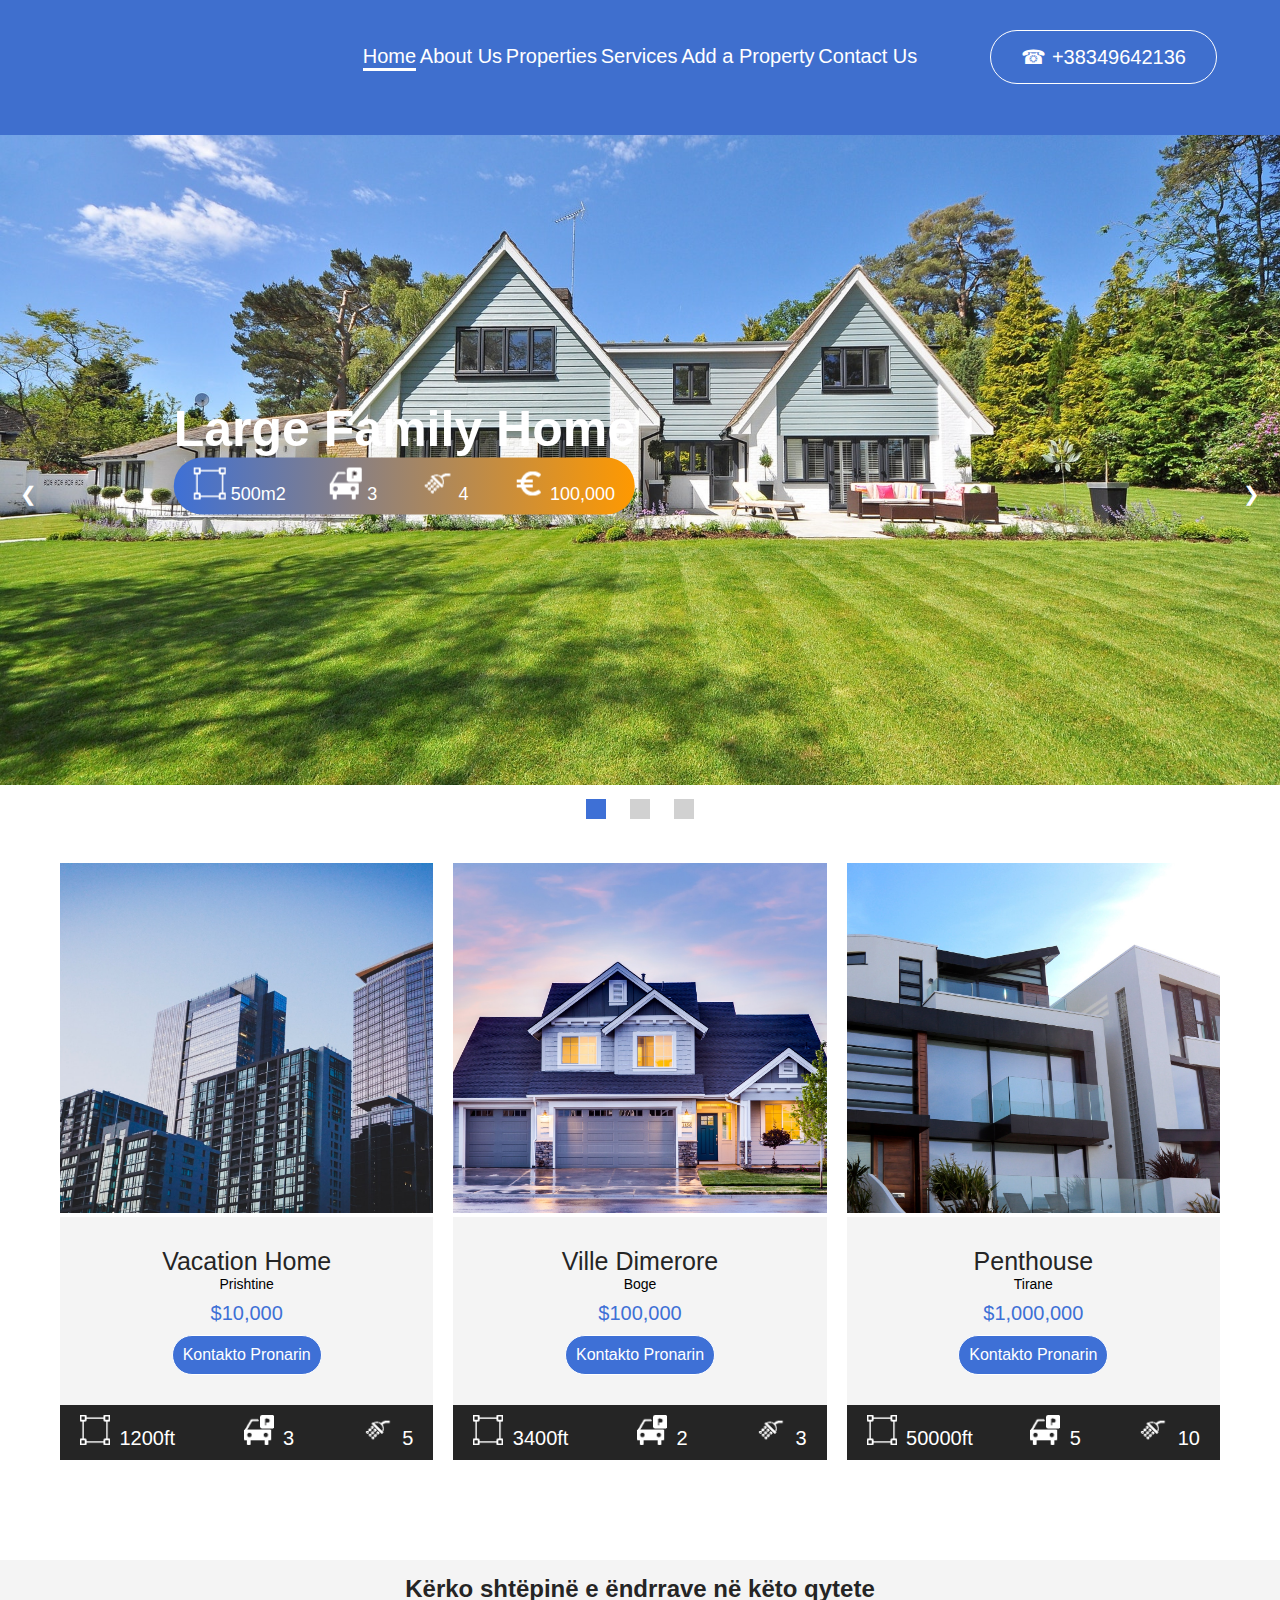
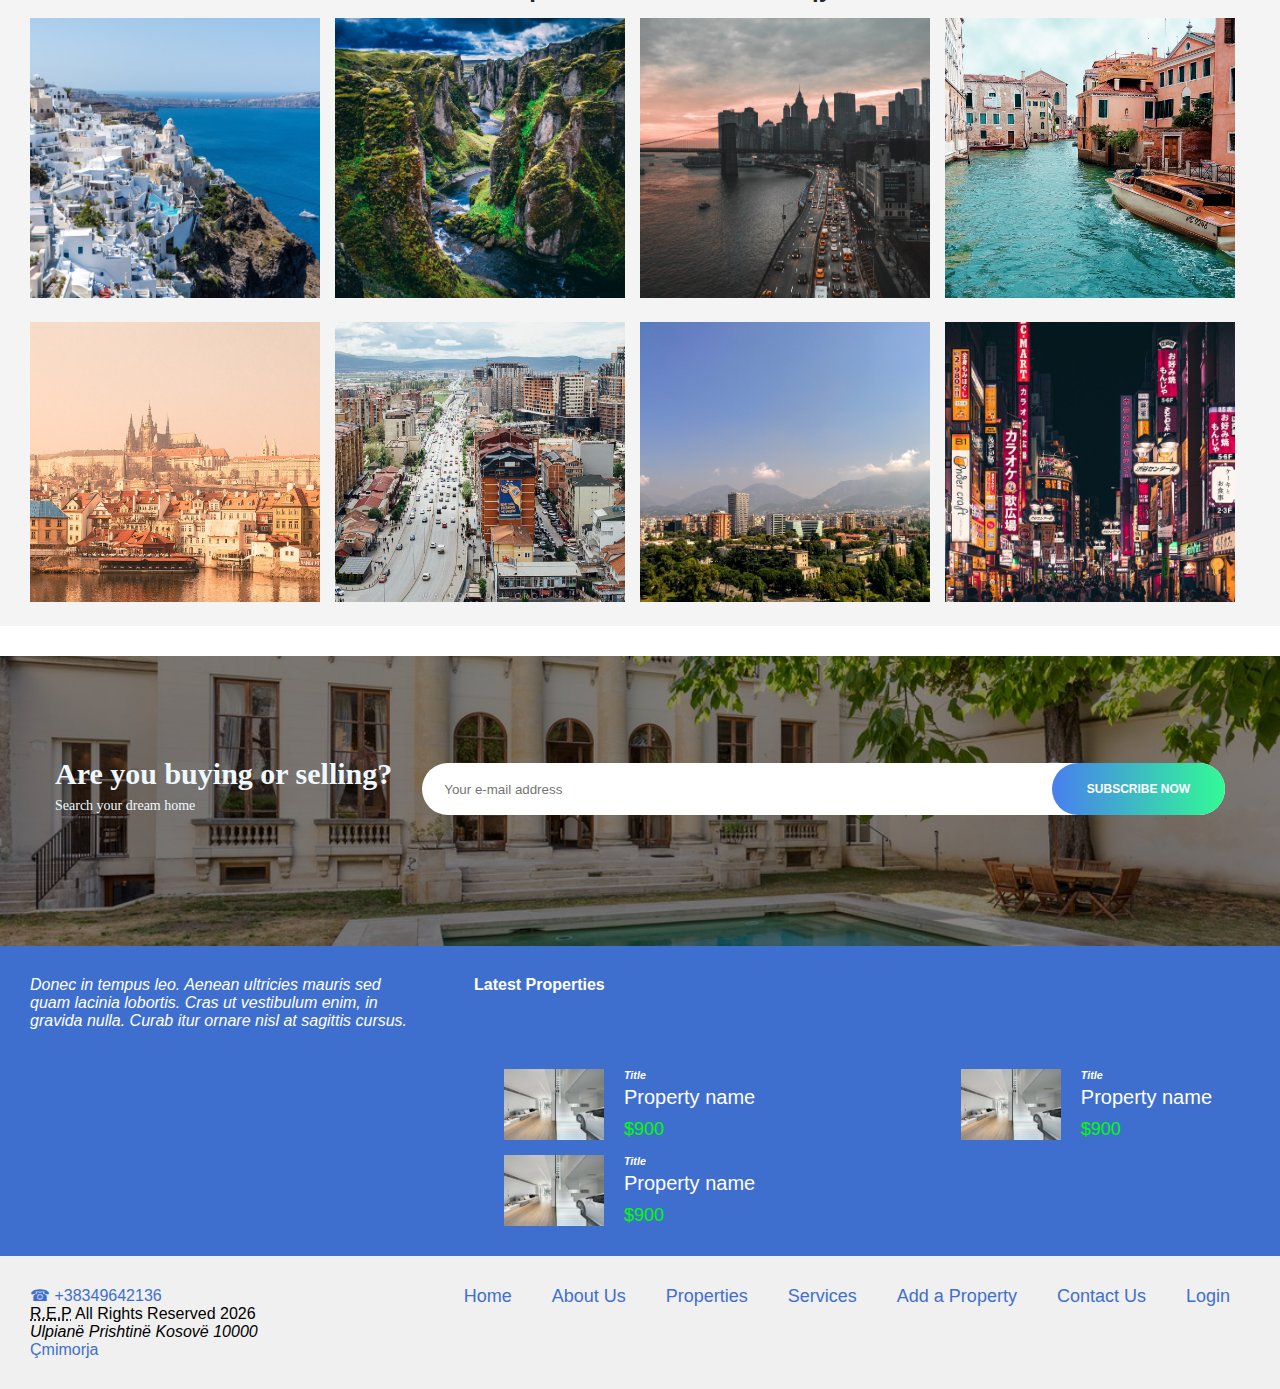
==== index.html @ 1f6fc595 "subscription added" ====
<!DOCTYPE html>
<html lang="en" manifest="cache.appcache">
<head>
    <meta charset="UTF-8">
    <meta name="viewport" content="width=device-width, initial-scale=1.0">
    <link rel="stylesheet" href="css/style.css">
    <link rel="stylesheet" href="css/products.css">
    <title>Document</title>
</head>
<body>
   
    <div id="header"> 
        <div class="logo-container"> <img class="logo" src="img/logo.png" alt=""></div>
        <div class="menu-links">
            <a href="index.html" class="menu-page isActive"> Home </a> 
            <a href="about.html" class="menu-page"> About Us </a>
            <a href="properties.html" class="menu-page"> Properties </a>
            <a href="services.html" class="menu-page"> Services </a>
            <a href="addProperty.html" class="menu-page"> Add a Property </a>
            <a href="contact.html" class="menu-page"> Contact Us </a>
    </div>

        <div class="contact-us">
            <a href="tel:+38349642136"> &#9742; +38349642136 </a>
        </div>
    </div>

    <div class="slideshow">
        <div class="slides" style="display: block!important;">
            <img src="img/slide/slide-1.jpg"  alt="">
            <div class="slideText">
                <h1>Large Family Home</h1>
                <div class="sliderSpecs">
                    <div>
                        <img src="img/icons/icon_area.png" class="slider-icons" alt="">
                        <span>500m2</span>
                    </div>
                    <div>
                        <img src="img/icons/icon_parking.png"  class="slider-icons" alt="">
                        <span>3</span>

                    </div>
                    <div>
                        <img src="img/icons/icon_shower.png"  class="slider-icons" alt="">
                        <span>4</span>
                    </div>
                    <div>
                        <img src="img/icons/euro.png"  class="slider-icons" alt="">
                        <span>100,000</span>
                    </div>
                </div>
            </div>
        </div>
        <div class="slides">
            <img src="img/slide/slide-2.jpg" alt="">
            <div class="slideText">
                <h1>Family Treasure</h1>
                <div class="sliderSpecs">
                    <div>
                        <img src="img/icons/icon_area.png" class="slider-icons" alt="">
                        <span>100m2</span>
                    </div>
                    <div>
                        <img src="img/icons/icon_parking.png"  class="slider-icons" alt="">
                        <span>2</span>

                    </div>
                    <div>
                        <img src="img/icons/icon_shower.png"  class="slider-icons" alt="">
                        <span>1</span>
                    </div>
                    <div>
                        <img src="img/icons/euro.png"  class="slider-icons" alt="">
                        <span>90,000</span>
                    </div>
                </div>
            </div>
            
        </div>
        <div class="slides">
            <img src="img/slide/slide-3.jpg" alt="">
            <div class="slideText">
                <h1>Cosmopolitan City Living</h1>
                <div class="sliderSpecs">
                    <div>
                        <img src="img/icons/icon_area.png" class="slider-icons" alt="">
                        <span>300m2</span>
                    </div>
                    <div>
                        <img src="img/icons/icon_parking.png"  class="slider-icons" alt="">
                        <span>10</span>

                    </div>
                    <div>
                        <img src="img/icons/icon_shower.png"  class="slider-icons" alt="">
                        <span>7</span>
                    </div>
                    <div>
                        <img src="img/icons/euro.png"  class="slider-icons" alt="">
                        <span>1,000,000</span>
                    </div>
                </div>
            </div>

        </div>
        <a class="prev" onclick="nextSlide(-1)">&#10094;</a>
        <a class="next" onclick="nextSlide(1)">&#10095;</a>
    </div>
    <div  class="slideNav">
        <span class="point" onclick="showSlide(1)"></span> 
        <span class="point" onclick="showSlide(2)"></span> 
        <span class="point" onclick="showSlide(3)"></span> 
    </div>


    <div class="content">
        <div class="property-row">
            <div class="property">
                <div class="property-image">
                    <a href="#"><img src="img/properties/real-estate-banner.jpg" alt=""></a>
                </div>
                <div class="property-text">
                    <div class="property-title">
                        <a href="#">Vacation Home</a> 
                    </div>
                    <div class="property-location">
                        Prishtine
                    </div>
                    <div class="property-price">$10,000</div>
                    <div class="contact-owner">
                        <button>Kontakto Pronarin</button>
                    </div>
                </div>
                
                <div class="property-specs">
                    <div>
                        <div class="spec-icon">
                                <img src="img/icons/icon_area.png" alt="">
                            </div>
                            <span>1200ft</span>
                    </div>
                    <div>
                        <div class="spec-icon">
                            <img src="img/icons/icon_parking.png" alt="">
                       </div>
                       <span>3</span>
                    </div>
                    <div>
                        <div class="spec-icon">
                            <img src="img/icons/icon_shower.png" alt="">
                       </div>
                       <span>5</span>
                    </div>
                </div>
            </div>
            <div class="property">
                <div class="property-image">
                    <a href="#"><img src="img/properties/vila.jpg" alt=""></a>
                </div>
                <div class="property-text">
                    <div class="property-title">
                        <a href="#">Ville Dimerore</a> 
                    </div>
                    <div class="property-location">
                        Boge
                    </div>
                    <div class="property-price">$100,000</div>
                    <div class="contact-owner">
                        <button>Kontakto Pronarin</button>
                    </div>
                </div>
                
                <div class="property-specs">
                    <div>
                        <div class="spec-icon">
                                <img src="img/icons/icon_area.png" alt="">
                            </div>
                            <span>3400ft</span>
                    </div>
                    <div>
                        <div class="spec-icon">
                            <img src="img/icons/icon_parking.png" alt="">
                       </div>
                       <span>2</span>
                    </div>
                    <div>
                        <div class="spec-icon">
                            <img src="img/icons/icon_shower.png" alt="">
                       </div>
                       <span>3</span>
                    </div>
                </div>
            </div>
            <div class="property">
                <div class="property-image">
                    <a href="#"><img src="img/properties/penthouse.jpg" alt=""></a>
                </div>
                <div class="property-text">
                    <div class="property-title">
                        <a href="#">Penthouse</a> 
                    </div>
                    <div class="property-location">
                        Tirane
                    </div>
                    <div class="property-price">$1,000,000</div>
                    <div class="contact-owner">
                        <button>Kontakto Pronarin</button>
                    </div>
                </div>
                
                <div class="property-specs">
                    <div>
                        <div class="spec-icon">
                                <img src="img/icons/icon_area.png" alt="">
                            </div>
                            <span>50000ft</span>
                    </div>
                    <div>
                        <div class="spec-icon">
                            <img src="img/icons/icon_parking.png" alt="">
                       </div>
                       <span>5</span>
                    </div>
                    <div>
                        <div class="spec-icon">
                            <img src="img/icons/icon_shower.png" alt="">
                       </div>
                       <span>10</span>
                    </div>
                </div>
            </div>
            

        </div>
       
    </div> 


    <div class="property-cities">
        <div class="cities-headline">
            <h2>Kërko shtëpinë e ëndrrave në këto qytete</h2>
        </div>
        <div class="cities-row">
            <div class="city">
                <img src="img/cities/greece.jpg" alt="">
                <div class="city-text">
                    <a href="#"><h4>Greqi</h4></a>
                </div>
            </div>
            <div class="city">
                <img src="img/cities/iceland.jpg" alt="">
                <div class="city-text">
                    <a href="#"><h4>Islanda</h4></a>
                </div>
            </div>
            <div class="city">
                <img src="img/cities/ny.jpg" alt="">
                <div class="city-text">
                    <a href="#"><h4>New York</h4></a>
                </div>
            </div>
            <div class="city">
                <img src="img/cities/venice.jpg" alt="">
                <div class="city-text">
                    <a href="#"><h4>Venecia</h4></a>
                </div>
            </div>
        </div>
        <div class="cities-row">
            <div class="city">
                <img src="img/cities/prague.jpg" alt="">
                <div class="city-text">
                    <a href="#"><h4>Praga</h4></a>
                </div>
            </div>
            <div class="city">
                <img src="img/cities/prishtina.jpg" alt="">
                <div class="city-text">
                    <a href="#"><h4>Prishtina</h4></a>
                </div>
            </div>
            <div class="city">
                <img src="img/cities/tirana.jpg" alt="">
                <div class="city-text">
                    <a href="#"><h4>Tirana</h4></a>
                </div>
            </div>
            <div class="city">
                <img src="img/cities/tokyo.jpg" alt="">
                <div class="city-text">
                    <a href="#"><h4>Venecia</h4></a>
                </div>
            </div>
        </div>
    </div>

    <div class="newsletter">
        <div class="p-background"></div>
        <div class="sub-contain">
        <div class="sub-row">
        <div class="sub-col">
        <div class=" d-flex flex-row align-items-start justify-content-start">
        <div class="newsletter_title_container">
        <div class="newsletter_title">Are you buying or selling?</div>
        <div class="newsletter_subtitle">Search your dream home</div>
        </div>
        <div class="newsletter_form_container">
        <form action="#" class="newsletter_form">
        <input type="email" class="newsletter_input" placeholder="      Your e-mail address" required="required">
        <button class="newsletter_btn">subscribe now</button>
        </form>
        </div>
        </div>
        </div>
        </div>
        </div>
        </div>
        </div>
        <style>
             .newsletter{
                background-image: url("img/house.jpg");
                background-attachment: scroll;
                background-position: center;
                background-repeat: no-repeat;
                background-size: cover;
                width: 100%;
                width: 100%;
                padding-top: 107px;
                padding-bottom: 105px;
                position: relative;
                font-family: Georgia, 'Times New Roman', Times, serif;
                margin-top: 20px;
            }
        </style>

    <div id="footer">
        <div id="logoText">
            <img src="img/logo.png" alt="" >
            <p>
                Donec in tempus leo. Aenean ultricies mauris sed quam lacinia lobortis. Cras ut vestibulum enim, in gravida nulla. Curab itur ornare nisl at sagittis cursus.
            </p>
    
        </div>
        <div id="footerProperties">
            <h4 id="footerTitle"> Latest Properties</h4>
            <div id="footerPropertiesContainer">
                <div class="footerProperty">
                    <img class="footerImg" src="img/5.jpg" alt="">
                    <div class="propertyInfo">
                        <h6>Title</h6>
                  <p>Property name</p>
                  <span> $900</span>
  
              </div>
  
          </div>
          <div class="footerProperty">
              <img class="footerImg" src="img/5.jpg" alt="">
              <div class="propertyInfo">
                  <h6>Title</h6>
                  <p>Property name</p>
                  <span> $900</span>
  
              </div>
  
          </div>
          <div class="footerProperty">
              <img class="footerImg" src="img/5.jpg" alt="">
              <div class="propertyInfo">
                  <h6>Title</h6>
                  <p>Property name</p>
                  <span> $900</span>
        
                    </div>
        
                </div>
    
            </div>
           
    
        </div>
    </div>
    <div id="footerMenu">
        <div id="callUsFooter">
            <a href="tel:+38349642136">&#9742; +38349642136 </a>
            <br>
            <p><abbr title="Real Estate Pros">R.E.P</abbr> All Rights Reserved <script>var date=new Date();document.write(date.getFullYear());</script></p>
            <address>
                Ulpian&euml; Prishtin&euml;  Kosov&euml; 10000
            </address>
            <a href="./files/pricing.pdf">&Ccedil;mimorja</a>
        </div>
        <div id="menuFooter">
            <a href="index.html" class="menu-page "> Home </a> 
                <a href="about.html" class="menu-page"> About Us </a>
                <a href="properties.html" class="menu-page"> Properties </a>
                <a href="services.html" class="menu-page"> Services </a>
                <a href="addProperty.html" class="menu-page "> Add a Property </a>
                <a href="contact.html" class="menu-page"> Contact Us </a>
                <a href="login.html" id="loginLink" >Login</a>

        </div>
    
    </div>


<script>
var imageIndex=1;
imageSlider(imageIndex);

check_login();

function check_login(){
    let logged_in=sessionStorage.getItem('logged_in');
    if(logged_in){
        document.getElementById('loginLink').innerText=sessionStorage.getItem('email');
    }
}

function nextSlide(n){
    imageSlider(imageIndex+=n);
}

function showSlide(n){
    imageSlider(imageIndex=n)
}

function imageSlider(n){
    var images=document.getElementsByClassName('slides');
    var points=document.getElementsByClassName('point')
    if(n>images.length){imageIndex=1}
    if(n<1){imageIndex=images.length}
    for (let i = 0; i < images.length; i++) {
        images[i].style.display='none';

    }
    for (let i = 0; i < points.length; i++) {
       points[i].className= points[i].className.replace(' active-point','');

    }
    images[imageIndex-1].style.display='block';
    points[imageIndex-1].className+=' active-point'
}
</script>
</body>

</html>
---- css/style.css ----
body{
    font-family: -apple-system, BlinkMacSystemFont, 'Segoe UI', Roboto, Oxygen, Ubuntu, Cantarell, 'Open Sans', 'Helvetica Neue', sans-serif;
    padding: 0;
    margin: 0;
 
}

*{
    padding: 0;
    margin: 0;
}

/*  HEADER STYLE  */
a.isActive{
    border-bottom: 3px solid white;
}

#header{
    display: flex;
    justify-content: space-between;
    background-color:  #3f6fce;
    font-size: 20px;
height: 15vh;
    
}
.logo-container{
    display: flex;
    width: 30%;
    justify-content: center;
    position: relative;
}
.logo{
    width: 40%;
    position: absolute;
    top: 10%;
}

.menu-links{
    display: flex;
    width: 50%;
    justify-content: space-between;
}
.menu-links a,.contact-us a{
    height: fit-content;
    position: relative;
    top: 30%;
    text-decoration: none;
    color: white;

}
#header div{
    padding: 10px;
}
.contact-us{
    text-align: center;
width: 30%;
}
.contact-us a{   
     border:1px solid white;
    border-radius: 50px;
    padding: 15px 30px;
}
.contact-us a:hover{
    transition: ease-in 0.2s;
    background-color: white;
    color: #3f6fce;
    border-color: #3f6fce;
}

@keyframes slideAnimate{
    from {opacity: .2;}
    to {opacity: 1;}
}

@keyframes slideTextAnimate{
    from{left:0}
    to{left:20%}
}

.slideshow{
    position: relative;
    width: 100%;
}
.slideshow .slides{
    display: none;
    animation-name: slideAnimate;
    animation-duration: .3s;
}
.prev{
    position: absolute;
    top:50%;
    cursor: pointer;
    font-size: 20px;
    width: auto;
    color:white;
    padding: 20px;
    margin:auto;
}
.next{
    position: absolute;
    cursor: pointer;

    top:50%;
    font-size: 20px;
    width: auto;
    color:white;
    padding: 20px;
    margin:auto;

    right: 0;
}
/*  END OF HEADER STYLE */
.slides img{
    width: 100%;
    height: 650px;
    object-fit: cover;
}
.next:hover, .prev:hover{
    background-color: rgba(0, 0, 0, 0.4);
}

.slideText{
    position: absolute;
    animation-name: slideTextAnimate;
    animation-duration: .5s;
    top:50%;
    left: 20%;
    transform: translate(-20%,-50%);
    color:white;
    margin:0 10px;
}
.slideText h1{
    font-size: 50px;
}
.slideText .sliderSpecs{
    background-image: linear-gradient(to right,#3e70d6,#ff9900);
    color:white;
    padding: 10px;
    display: flex;
    flex-wrap: wrap;
    justify-content: space-between;
    font-size: 18px;
    border-radius: 50px;
    margin-bottom: 10px;
    padding: 10px 20px;
}
.slideText .slider-icons{
    height: 32px;
    width: 32px;

}

.slideText .slideBtn{
    font-size: 16px;
    padding: 10px;
    border:1px white solid;
    border-radius: 50px;
    background-color: #ff9900;
    color: white;
    font-weight: 500;
    cursor: pointer;
    transition:background-color .5s;
    display: block;
}

.point {
    cursor: pointer;
    height: 20px;
    width: 20px;
    margin: 0 10px;
    background-color: #d1d1d1;
    display: inline-block;
    transition: background-color 0.6s ease;
  }

.point:hover, .active-point{
    background-color: #3e70d6;
}
.slideNav{
    margin-top: 10px;
    text-align: center;
}


.property-cities{
    width: 100%;
    margin-top: 30px;
    margin-bottom: 30px;
    margin-left: auto;
    margin-right: auto;
    background: #f4f4f4;
}
.property-cities .cities-headline{
    color: #252525;
    text-align: center;
    padding:15px 0px;
}
.cities-row{
    display: flex;
    flex-direction: row;
    padding-left: 30px;
    padding-right: 30px;
    justify-content: center;
}
.city{
    margin-bottom: 20px;
    margin-right: 15px;
    position: relative;
    height: 100%;
    cursor: pointer;
    width: 100%;
}

.city:hover .city-text{
    visibility: visible;
	opacity: 1;
}


.city-text{
    position: absolute;
    top:0;
    left:0;
    width: 100%;
    height: 100%;
    background:linear-gradient(to right,rgba(62, 112, 214,0.5), rgba(255, 153, 0,0.5));
    opacity: 0;
    visibility: hidden;
    transition: all .8s ease
}
.city-text h4{
    color:white;
    font-weight: 600;
    font-size: 30px;
    position: absolute;
    left:50%;
    top:30%;
    transform: translate(-50%,-30%);

}
.city img{
    height: 280px;
    width: 100%;
    object-fit: cover;
}

@media screen and (max-width: 560px) {
    .slideText .sliderSpecs{
        background-image: linear-gradient(to right,#3e70d6,#ff9900);
        color:white;
        padding: 10px;
        display: flex;
        flex-direction: column;
        justify-content: space-between;
        font-size: 15px;
        border-radius: 50px;
        margin-bottom: 10px;
        padding: 9px 17px;
        width: fit-content;
    }
    .slideText .sliderSpecs div{
        margin-bottom: 10px;
        margin-top: 10px;
    }
  } 

@media screen  and (max-width:864px){
    .cities-row{
        display: flex;
        flex-direction: column;
        padding-left: 30px;
        padding-right: 30px;
        justify-content: space-between;
    }
   
   
}

#logoText img{
    width: 150px;
}

#footer{
    background-color: #3f6fce;
    display: flex;
    flex-wrap: wrap;
}
#logoText{
    display: flex;
    flex-direction: column;
    flex-wrap: wrap;
    width:30%;
    padding: 30px;
    color: white;
    font-style: italic;
}
#footerProperties{
    width: 60%;
    display: flex;
    flex-direction: column;
    padding: 30px;
    color: white;
}
.footerImg{
    width: 100px;
}
.footerProperty{
    display: flex;
    flex-wrap: wrap;
    margin-top: 15px;
}
.propertyInfo{
    margin-left: 20px;
}
#footerTitle{
    margin-bottom: 60px;
}

.propertyInfo span{
    color: lime;
    font-size: 18px;
}
.propertyInfo p{
    padding-bottom: 10px;
    font-size: 20px;
    padding-top: 5px;
}
.propertyInfo h6{
    font-style: italic;
}
#footerPropertiesContainer{
    
display: flex;
    flex-wrap: wrap;
    justify-content: space-between;
    padding: 0 30px;
}

#footerMenu{
    padding: 30px;
    background-color: #f0f0f0;
    display: flex;
    justify-content: space-between;
}
#callUsFooter a,#menuFooter a{
    color: #3f6fce;
    text-decoration: none;

}
#menuFooter{
    display: flex;
    flex-wrap: wrap;
}
#menuFooter a{
    padding:0 20px;
    font-size: 18px;
}

.p-background{
    position: absolute;
    top: 0;
    left: 0;
    width: 100%;
    height: 100%;
    background-color: rgba(0, 0, 0, 0.466);
    background-blend-mode:normal;
}
.sub-contain{
    max-width: 540px;
    width: 100%;
    padding-right: 15px;
    padding-left: 15px;
    margin-right: auto;
    margin-left: auto;
}
@media screen and (min-width: 1200px){
.sub-contain{
    max-width: 1170px;
}}
.sub-row{
    display: flex;
    flex-wrap: wrap;
    margin-right: -15px;
    margin-left: -15px;
}
.sub-col{
    flex-basis: 0;
    flex-grow: 1;
    max-width: 100%;
    position: relative;
    width: 100%;
    min-height: 1px;
    padding-right: 15px;
    padding-left: 15px;
   display: block;
}
@media screen and (min-width: 992px){
    .flex-row{
        flex-direction: row;
    }
    .align-items-start{
        align-items: flex-start;
    }
    .justify-content-start{
        justify-content: flex-start
    }
    .d-flex{
        display: flex;
    }
}
.newsletter_title_container{
    margin-bottom: 30px;
    padding-right: 30px;
}
.newsletter_title{
    font-size: 30px;
    font-weight: 600;
    color: aliceblue;
    line-height: 0.75;
    white-space: nowrap;
}
.newsletter_subtitle{
    font-size: 14px;
    font-weight: 400;
    color: aliceblue;
    line-height: 0.75;
    margin-top: 15px;
}
.newsletter_form_container{
    width: 100%;
}
.newsletter_form{
    display: block;
    position: relative;
    width: 100%;

}
.newsletter_input{
    height: 52px;
    width: 100%;
    border-radius: 36px;
    background: #ffffff;
    border: none;
    outline: none;
}
.newsletter_btn{
    width: 173px;
    height: 52px;
    font-size: 12px;
    position: absolute;
    top: 0;
    right: 0;
    color: #FFFFFF;
    border-radius: 36px;
    border: none;
    outline: none;
    font-weight: 700;
    cursor: pointer;
    text-transform: uppercase;
    background: linear-gradient(to right, #487fee, #32fa95);
}
---- css/products.css ----
html,body{
    height: 100%;
    
}
#heroBackground{
    background-image: url('../img/real-estate-hero.jpg');
    background-size: cover;
    background-repeat: no-repeat;
    background-position: center;
    height: 60%;
    position: relative;
}

#newsletter{
    background-image: url('../img/newsletter.jpg');
    opacity: 0.7;
    background-size: cover;
    background-repeat: no-repeat;
    background-position: center;
    height: 300px;
    position: relative;
}


.newsletter-email{
    height: 50px;
    width: 200px;
    border-radius: 36px;
    background: #FFFFFF;
    border: none;
    outline: none;
    margin-bottom: 10px;
}

.newsletter-submit{
    height: 40px;
    width: 150px;
    color: #FFFFFF;
    border-radius: 36px;
    border: none;
    outline: none;
    font-size: 14px;
    font-weight: 700;
    cursor: pointer;
    text-transform: uppercase;
    background: linear-gradient(to right, #3e70d6, #ff9900);
}

div.newsletter-content{
    position: absolute;
    top:50%;
    left: 50%;
    width: 100%;
    transform: translate(-50%, -50%);
    color: white;
    text-align: center;
}

div.heroText{
    position: absolute;
    top:50%;
    left: 50%;
    width: 100%;
    transform: translate(-50%, -50%);
    color: white;
    text-align: center;
}
.heroText h1{
    font-size: 70px;
}
.heroText p{
    padding-top: 0;
    transition:.3s;
    display: inline-block;
    font-weight: 800;
    font-size: 30px;
}
.heroText p:hover{
    color:#ff9900;
}

.heroText button{
    font-size: 16px;
    padding: 10px 30px;
    background-color: #3F6FCE;
    color: white;
    border-radius: 5px;
    border: none;
    cursor: pointer;
}
.content{
    margin-top: 30px;
    width: 100%;
    margin-bottom: 40px;
    margin-left: auto;
    margin-right: auto;
}
.property-row{
    padding-left: 150px;
    padding-right: 150px;
    display: flex;
    flex-direction: row;
    justify-content: center;
    margin-bottom: 20px;
    column-count: 3;
}

.pagination-row{
    padding-left: 150px;
    padding-right: 150px;
    display: flex;
    flex-direction: row;
    justify-content: center;
}

.property{
    padding: 10px;
    width: 100%;
    margin-bottom: 50px;
    transition: box-shadow .3s;
    background: #fff;
    
}
.property:hover{
    box-shadow: 0 0 11px rgba(33,33,33,.2); 
    
}

.property:hover > .property-text {
    background-color: white;
}

.property:hover  .contact-owner button {
    background-color: #ff9900;
}

.property:hover  .property-specs {
    background-color: #3e70d6;
}


.property-image
{   
    padding: 0;
    margin: 0;
    width: 100%;
}


.property-image img
{
    min-height: 200px;
    max-height: 400px;
    height: 350px;  
    object-fit: cover;
    width: 100%;
}


.property-text{
    background-color: #f4f4f4;
    padding: 30px  15px ;
    transition: background-color .5s ease;
    margin: 0;
   
}

.property-text .property-title a{
    font-size: 25px;
    font-weight: 500;
    text-decoration: none;
    color: #252525;
    text-align: center;
    display: block;
    margin: 0 auto;
    
}

.property-text .property-title a:hover{
    cursor: pointer;
    color: #3e70d6;
}

.property-text .property-location{
    font-size: 14px;
    text-align: center;
}

.property-price{
    font-size: 20px;
    text-align: center;
    color: #3e70d6;
    margin-top: 10px;
}
.contact-owner{
    margin-top: 10px;
}
.contact-owner button{
    font-size: 16px;
    padding: 10px;
    border:1px white solid;
    border-radius: 50px;
    background-color: #3e70d6;
    color: white;
    font-weight: 500;
    cursor: pointer;
    transition:background-color .5s;
    display: block;
    margin: 0 auto;
}

.contact-owner button:hover{
    background-color:#ff9900;
}

.property-specs{
    background-color: #252525;
    padding: 10px 20px;
    color:white;
    transition: background-color .5s ;
    display: flex;
    justify-content: space-between;
}

.property-specs div{
    display: inline;
}
.property-specs .spec-icon img{
    height: 30px;
    width: 30px;
    margin-right: 5px;
}
.property-specs div span{
    font-size: 20px;
}


.pagination a{
    margin-left: 20px;
    margin-right: 20px;
    padding: 8px 16px;
    font-size: 20px;
    color:#3e70d6;
    text-decoration: none;
}
.pagination a:hover{
    background-color: #ddd;
    color:white;
}


.pagination a.pagination-active{
    background-color: #3e70d6;
    color: white;
}


@media screen and (max-width: 864px) {
    .heroText h1 {
        font-size: 50px;
    }
    .heroText p {
        font-size: 25px;
    }
    .property-row{
        padding-left: 50px;
        padding-right: 50px;
        display: flex;
        flex-direction: column;
        justify-content: center;
    }
   
  }
  
@media screen and (max-width:500px){
    .pagination-row{
       display: grid;
       justify-content: space-between;
        
    }
    .pagination{
        margin-top: 20px;
    }
}


  @media screen and (max-width: 1400px)  and (min-width: 865px) {
    .property-row{
        padding-left: 50px;
        padding-right: 50px;
    }
  } 

.more-btn{
    color: #fff;
    background-color: #007bff;
    border-color: #007bff;
    display: inline-block;
    font-weight: 400;
    border: 1px solid transparent;
    padding: .375rem .75rem;
    font-size: 1rem;
    line-height: 1.5;
    cursor: pointer;
}


.btn-holder{
    padding: 0 150px;
    display: flex;
    justify-content: center;
    margin-bottom: 40px;
}
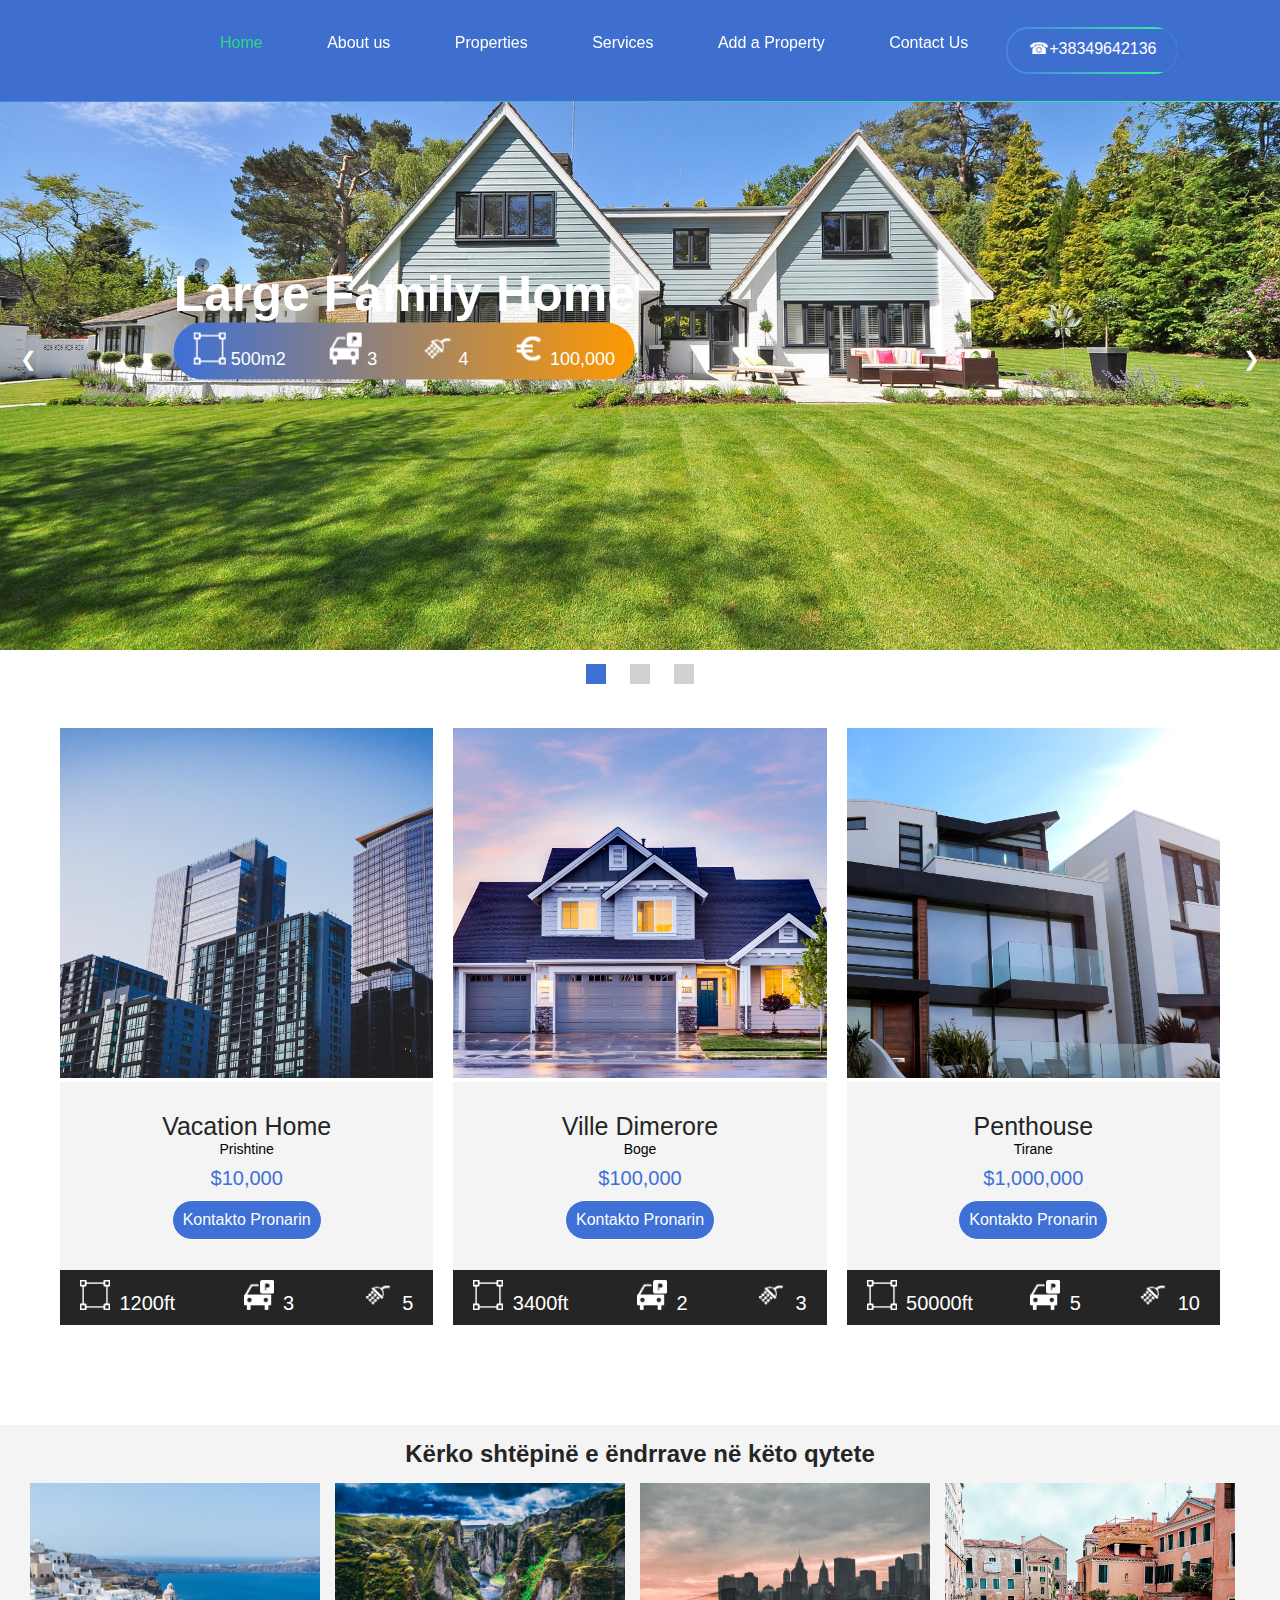
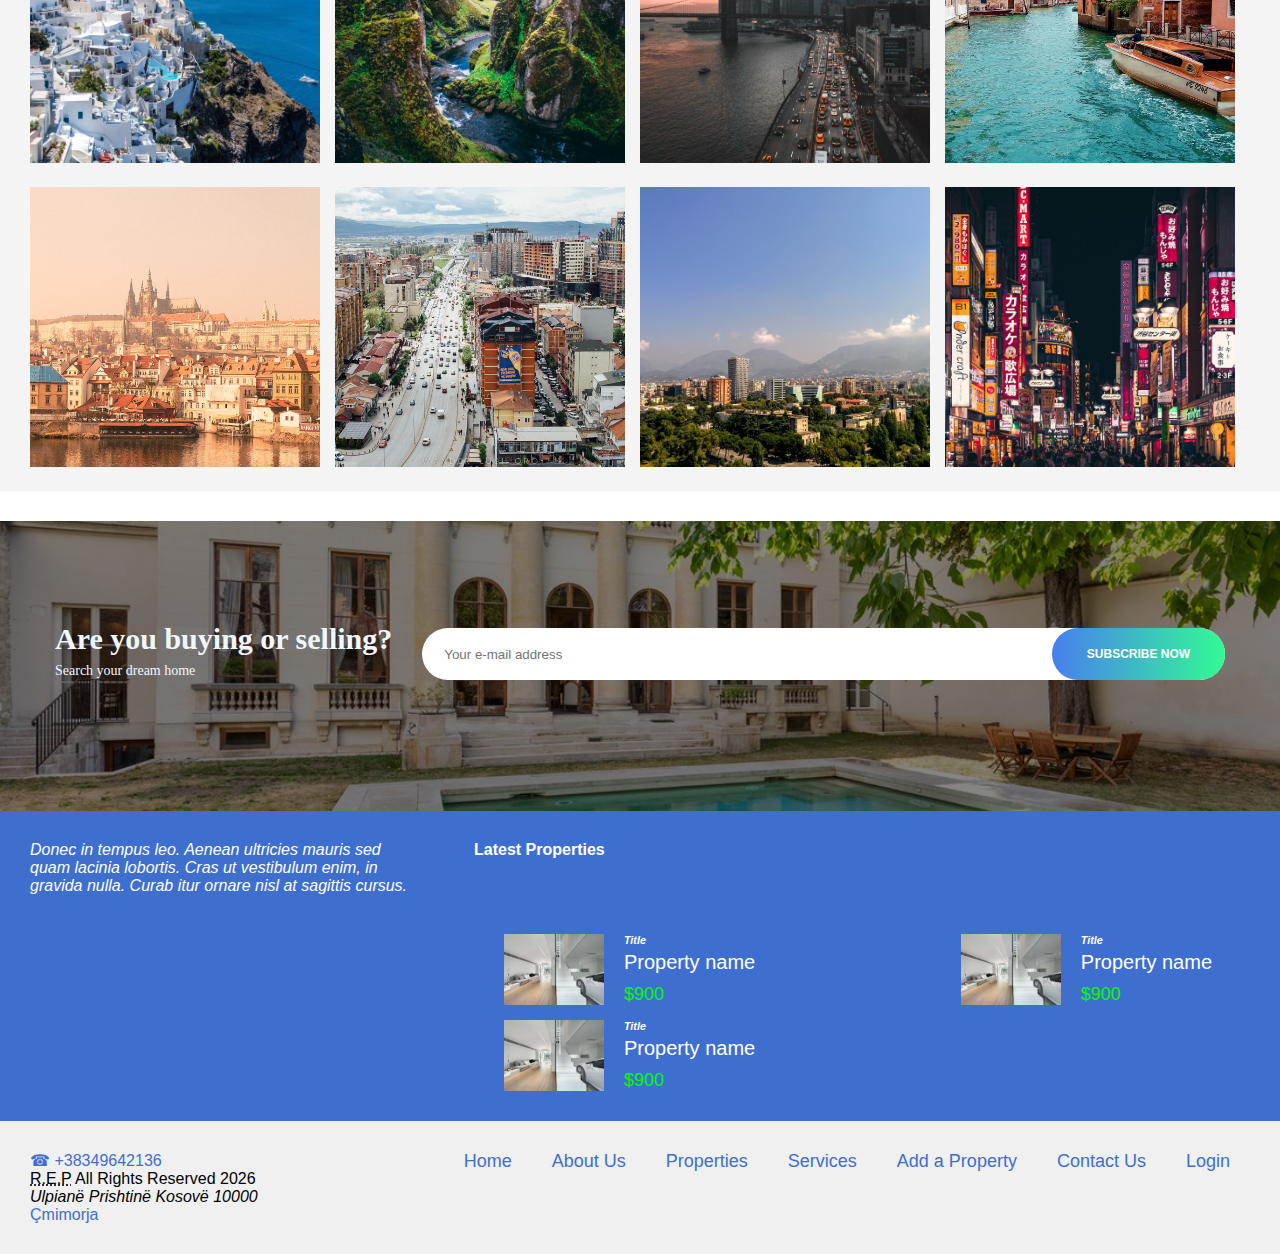
==== commit 4d032397: "Header" ====
--- a/index.html
+++ b/index.html
@@ -9,21 +9,136 @@
 </head>
 <body>
    
-    <div id="header"> 
-        <div class="logo-container"> <img class="logo" src="img/logo.png" alt=""></div>
-        <div class="menu-links">
-            <a href="index.html" class="menu-page isActive"> Home </a> 
-            <a href="about.html" class="menu-page"> About Us </a>
-            <a href="properties.html" class="menu-page"> Properties </a>
-            <a href="services.html" class="menu-page"> Services </a>
-            <a href="addProperty.html" class="menu-page"> Add a Property </a>
-            <a href="contact.html" class="menu-page"> Contact Us </a>
-    </div>
-
-        <div class="contact-us">
-            <a href="tel:+38349642136"> &#9742; +38349642136 </a>
-        </div>
-    </div>
+    <header class="header" id="nxtheader">
+        <div class="contain">
+        <div class="contain-row">
+        <div class="contain-col">
+        <div class="header_content">
+        <div class="logo"> <img class="logo" src="img/logo.png" alt=""></div>
+        <nav class="main_nav">
+        <ul>
+        <li class="active"><a href="index.html"> Home </a></li>
+        <li><a href="about.html">About us </a></li>
+        <li><a href="properties.html">Properties </a></li>
+        <li><a href="services.html">Services </a></li>
+        <li><a href="addProperty.html">Add a Property </a></li>
+        <li><a href="contact.html">Contact Us</a></li>
+        </ul>
+        </nav>
+        <div class="phone_num ml-auto">
+        <div class="phone_num_inner">
+        <a href="tel:+38349642136"><span> &#9742;+38349642136 </a></span>
+        </div>
+        </div>
+        </div>
+        </div>
+        </div>
+        </header>
+<script>
+window.onscroll = function() {myFunction()};
+
+var header = document.getElementById("nxtheader");
+var stick = header.offsetTop;
+function myFunction() {
+  if (window.pageYOffset > stick) {
+    header.classList.add("stick");
+  } else {
+    header.classList.remove("stick");
+  }
+}
+</script>
+        <style>
+        .header.stick{
+            background:rgba(63,111,206,0.85);
+        }
+        .header {
+        position: fixed;
+        top: 0;
+        left: 0;
+        width: 100%;
+        background: #3f6fce;
+        z-index: 200;
+        border-bottom: solid 1px transparent;
+        border-image: linear-gradient(to right, #487fee, #32fa95);
+        border-image-slice: 1;
+        transition: all 200ms ease;
+        }
+        .header_content{
+            height: 101px;
+            transition: all 200ms ease;
+            align-items: center;
+            justify-content: flex-start;
+            flex-direction: row;
+            display: flex;
+        }
+        .logo {
+            width: 110px;
+            position: absolute;
+            top:25%;
+        }
+        .main_nav {
+            margin-left: 170px;
+        }
+        ul {
+            list-style: none;
+            margin-bottom: 15px;
+        }
+        .main_nav ul li {
+            display: inline-block;
+        }
+        .main_nav ul li a {
+            font-size: 16px;
+            font-weight: 500;
+            color: #FFFFFF;
+            transition: all 200ms ease;
+        }
+        .main_nav ul li:not(:last-child) {
+            margin-right: 60px;
+        }
+        a, a:hover, a:visited, a:active, a:link {
+            text-decoration: none;
+            text-shadow: rgba(0,0,0,.01) 0 0 1px;
+        }
+        .main_nav ul li.active a, .main_nav ul li a:hover {
+            color: #2cd983;
+        }
+        .phone_num {
+            height: 43px;
+            border-radius: 22px;
+            background: linear-gradient(to right, #487fee, #32fa95);
+            padding: 2px;
+            overflow: hidden;
+            color: #FFFFFF;
+        }
+        .ml-auto, .mx-auto {
+            margin-left: 38px;
+        }
+        .phone_num_inner
+        {
+            width: 100%;
+            height: 100%;
+            padding-left: 10px;
+            padding-right: 18px;
+            background: #3f6fce;
+            border-radius: 20px;
+        }
+        .phone_num span
+        {
+            font-size: 16px;
+            font-weight: 500;
+            color: #FFFFFF;
+            margin-left: 11px;
+            line-height: 39px;
+        }
+        @media only screen and (max-width: 991px){
+        .main_nav {
+            display: none;
+        }
+        .phone_num{
+            display: none;
+        }}
+       
+        </style>
 
     <div class="slideshow">
         <div class="slides" style="display: block!important;">
--- a/css/style.css
+++ b/css/style.css
@@ -458,4 +458,27 @@
     cursor: pointer;
     text-transform: uppercase;
     background: linear-gradient(to right, #487fee, #32fa95);
+}
+.contain{
+    width: 100%;
+    padding-right: 15px;
+    padding-left: 15px;
+    margin-right: auto;
+    margin-left: auto;
+}
+.contain-row{
+    display: flex;
+    flex-wrap: wrap;
+    margin-right: -15px;
+    margin-left: -15px;
+}
+.contain-col{
+    flex-basis: 0;
+    flex-grow: 1;
+    max-width: 100%;
+    position: relative;
+    width: 100%;
+    min-height: 1px;
+    padding-right: 90px;
+    padding-left: 50px;
 }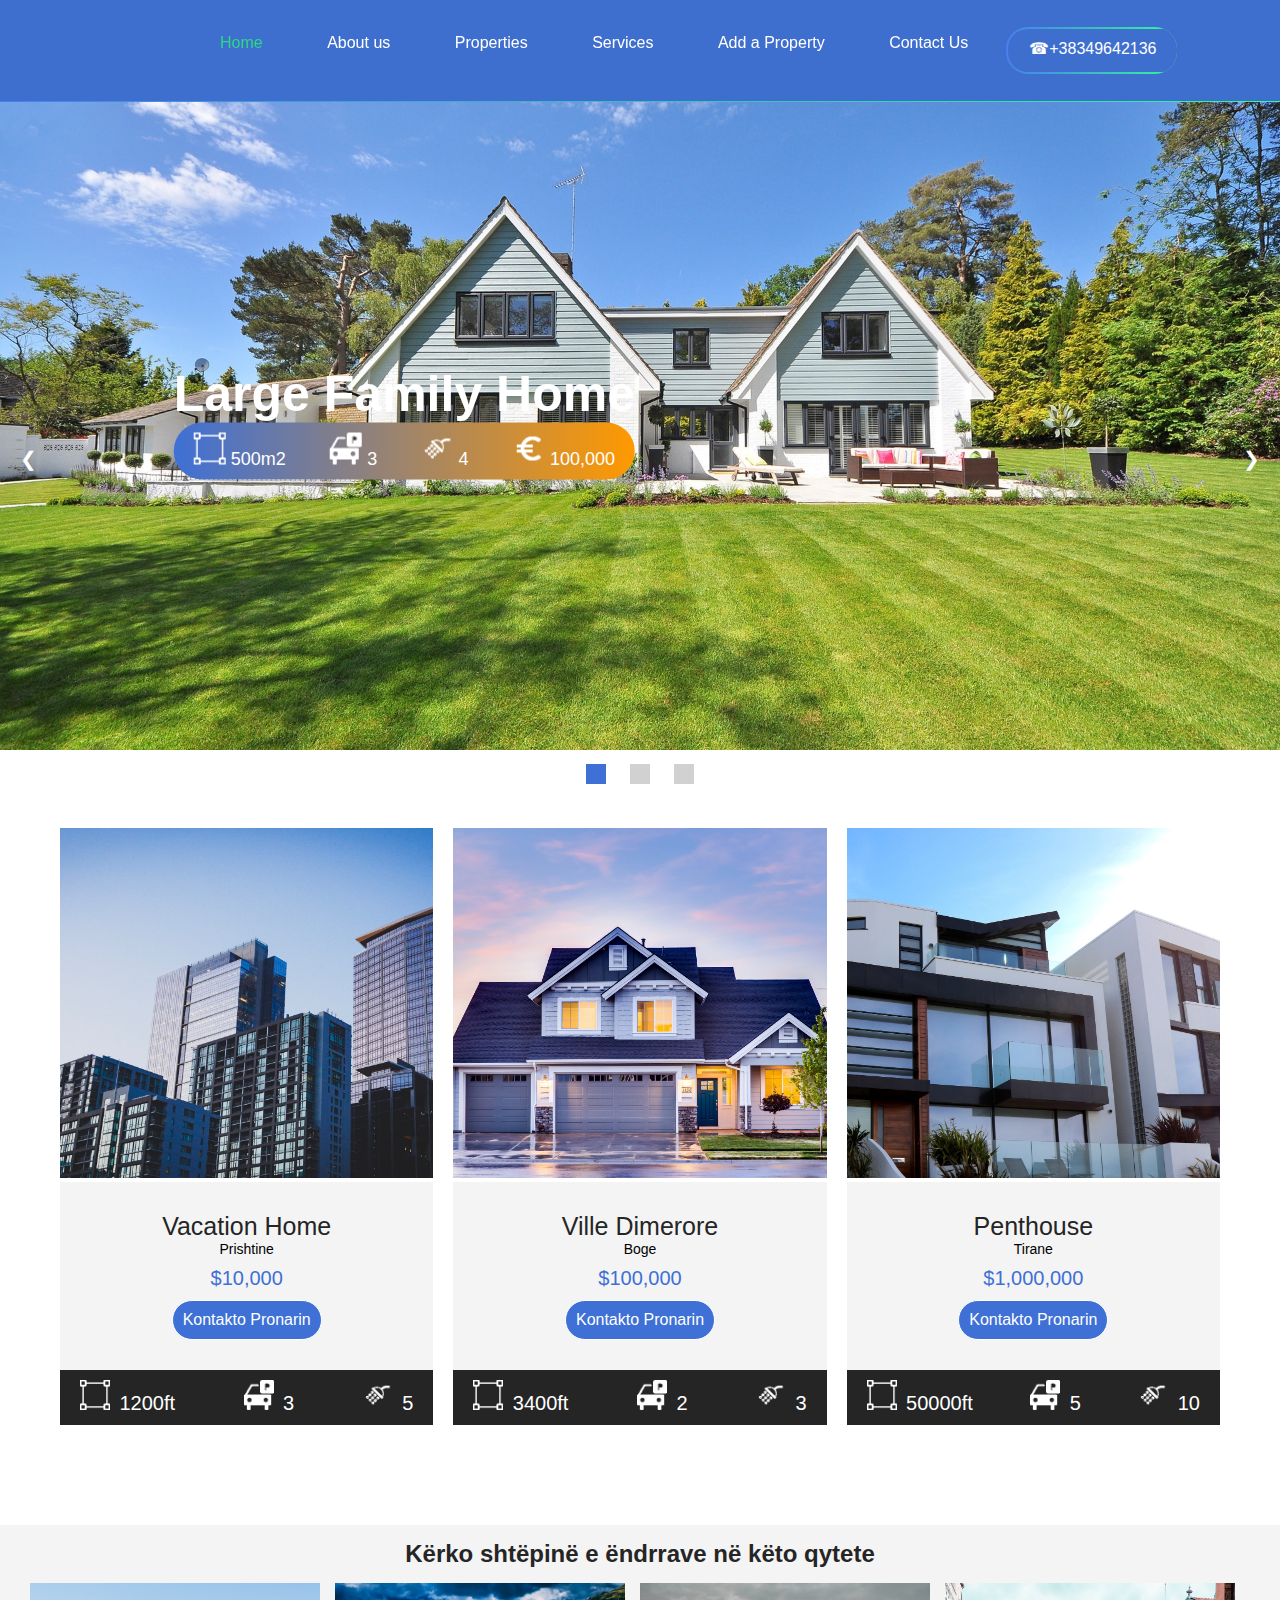
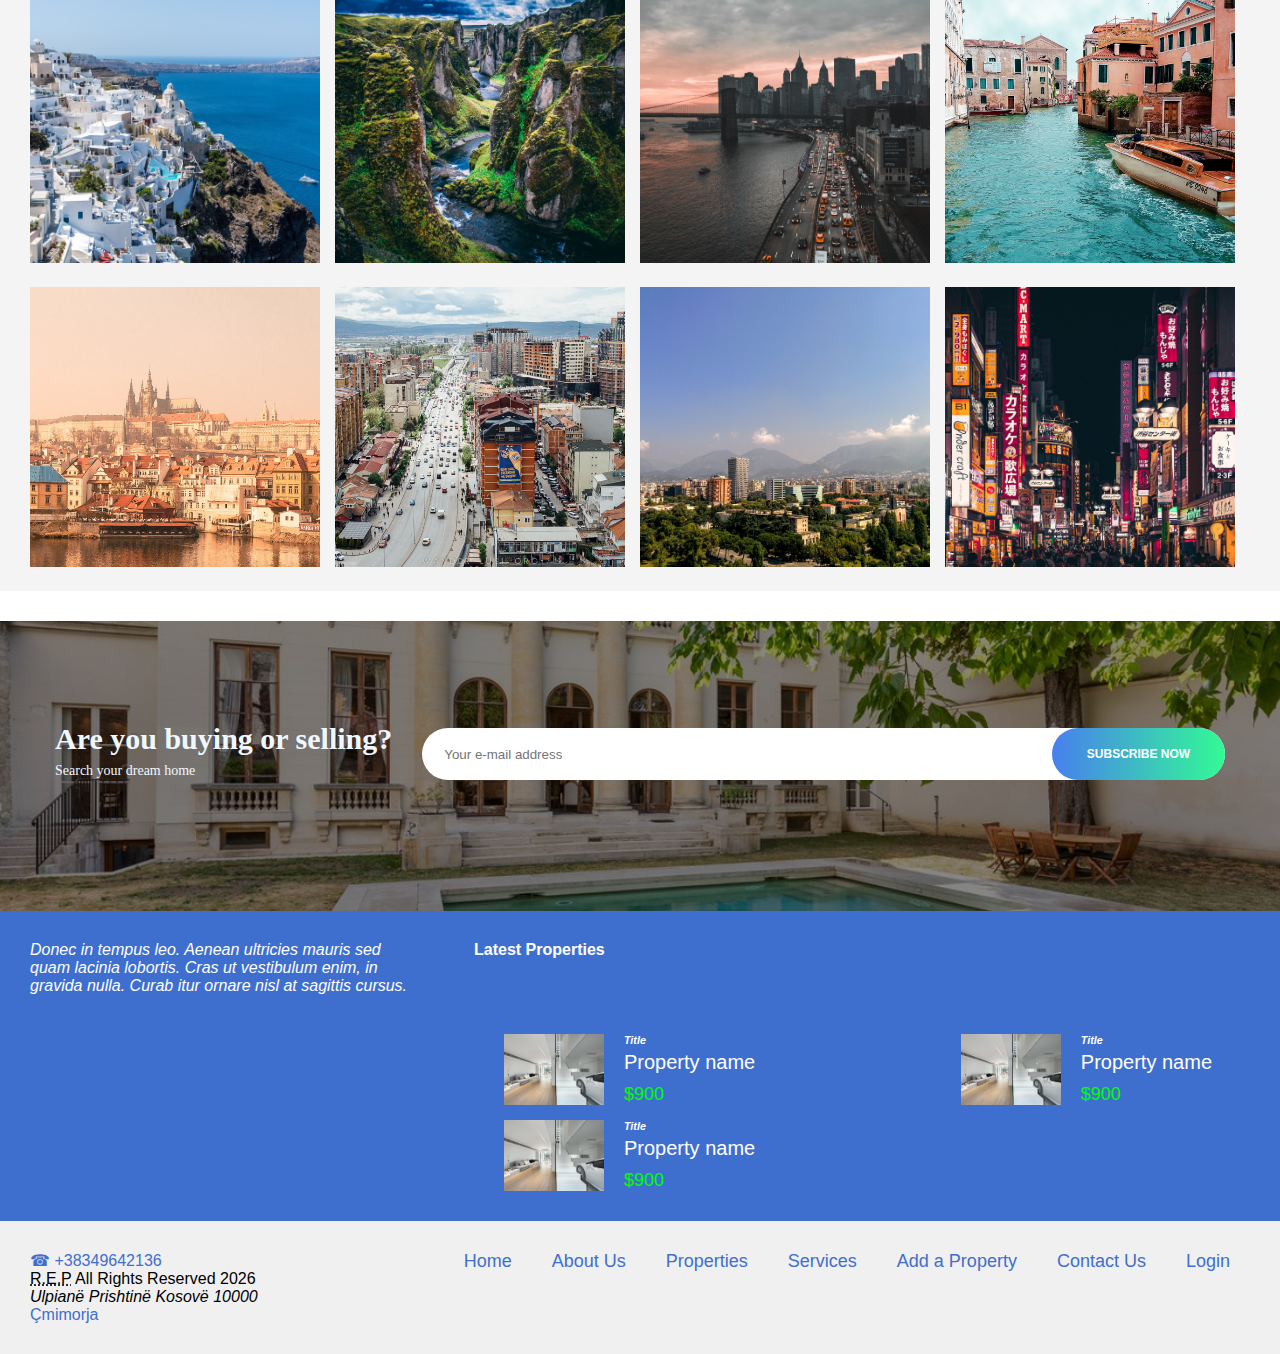
==== commit a9b72a9c: "title added homepage" ====
--- a/index.html
+++ b/index.html
@@ -1,11 +1,11 @@
-<!DOCTYPE html>
+﻿<!DOCTYPE html>
 <html lang="en" manifest="cache.appcache">
 <head>
     <meta charset="UTF-8">
     <meta name="viewport" content="width=device-width, initial-scale=1.0">
     <link rel="stylesheet" href="css/style.css">
     <link rel="stylesheet" href="css/products.css">
-    <title>Document</title>
+    <title>Home</title>
 </head>
 <body>
    
--- a/css/style.css
+++ b/css/style.css
@@ -2,6 +2,7 @@
     font-family: -apple-system, BlinkMacSystemFont, 'Segoe UI', Roboto, Oxygen, Ubuntu, Cantarell, 'Open Sans', 'Helvetica Neue', sans-serif;
     padding: 0;
     margin: 0;
+    margin-top: 100px;
  
 }
 
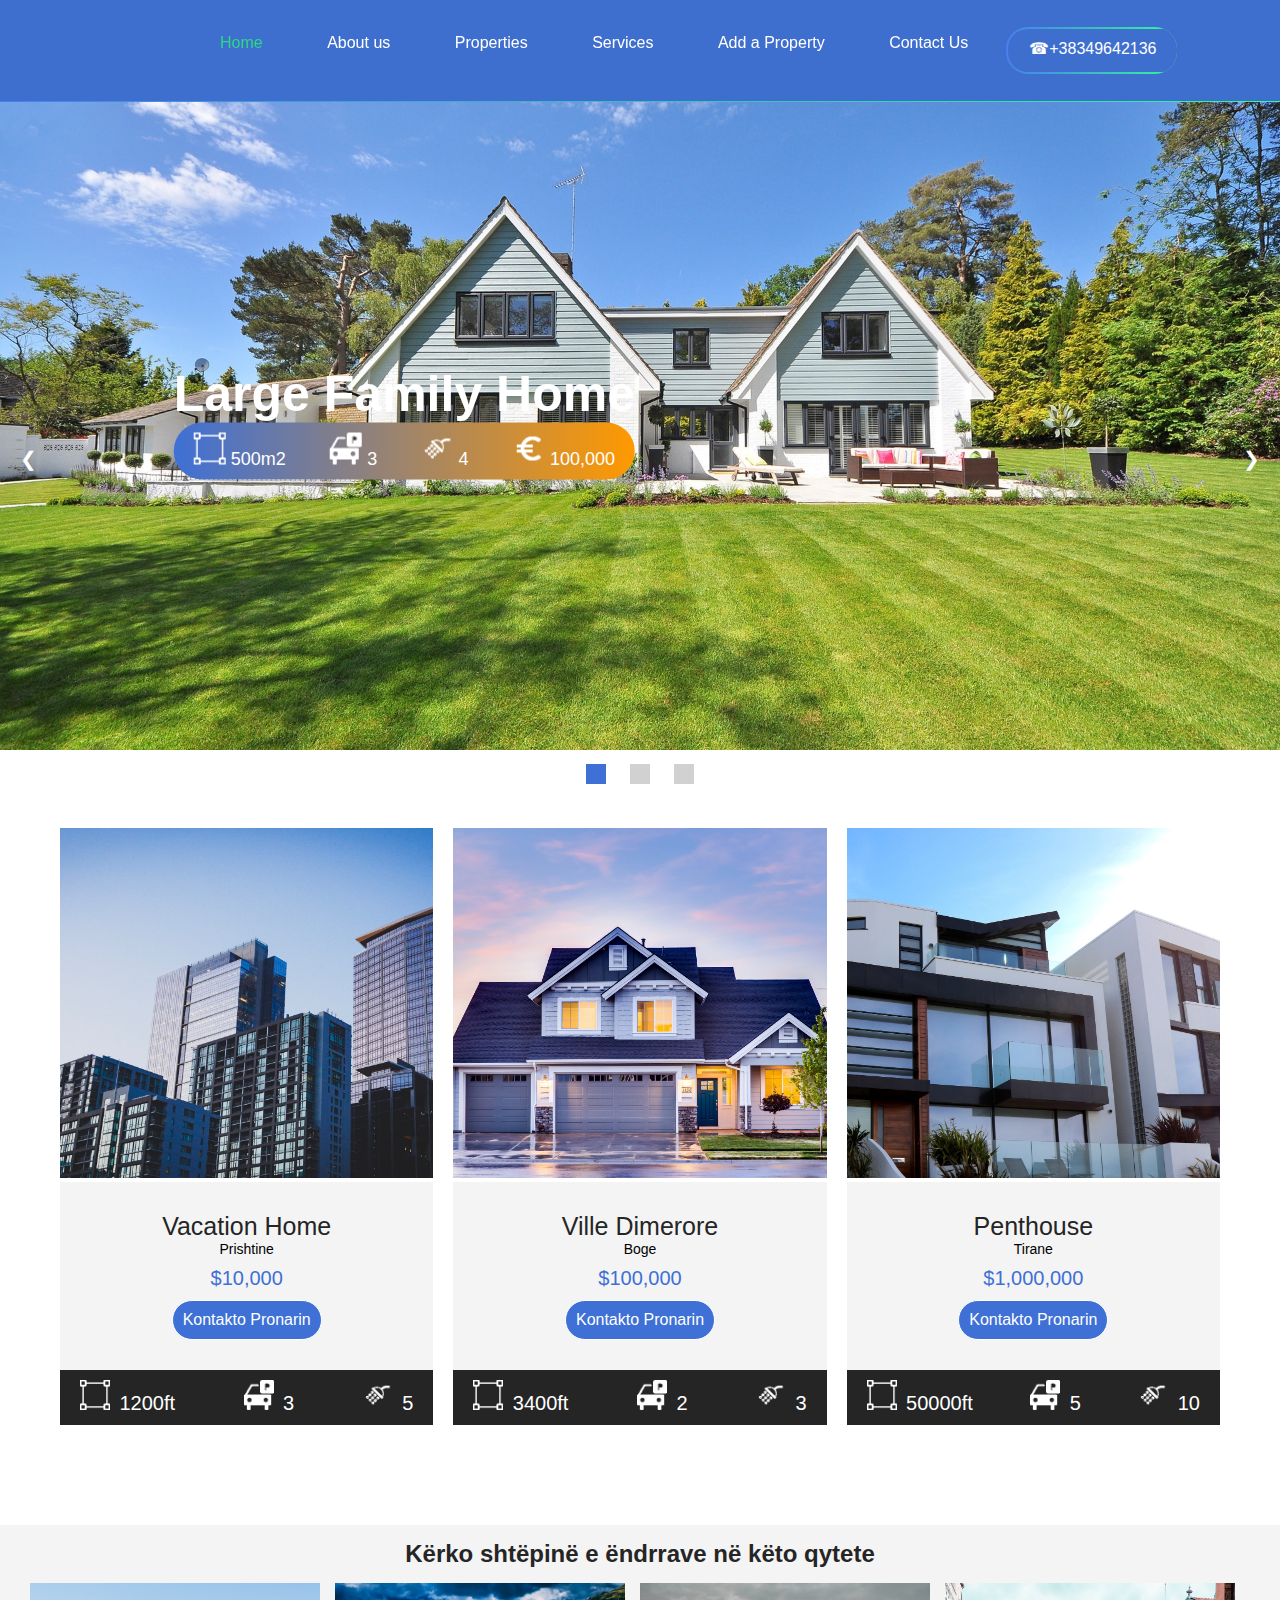
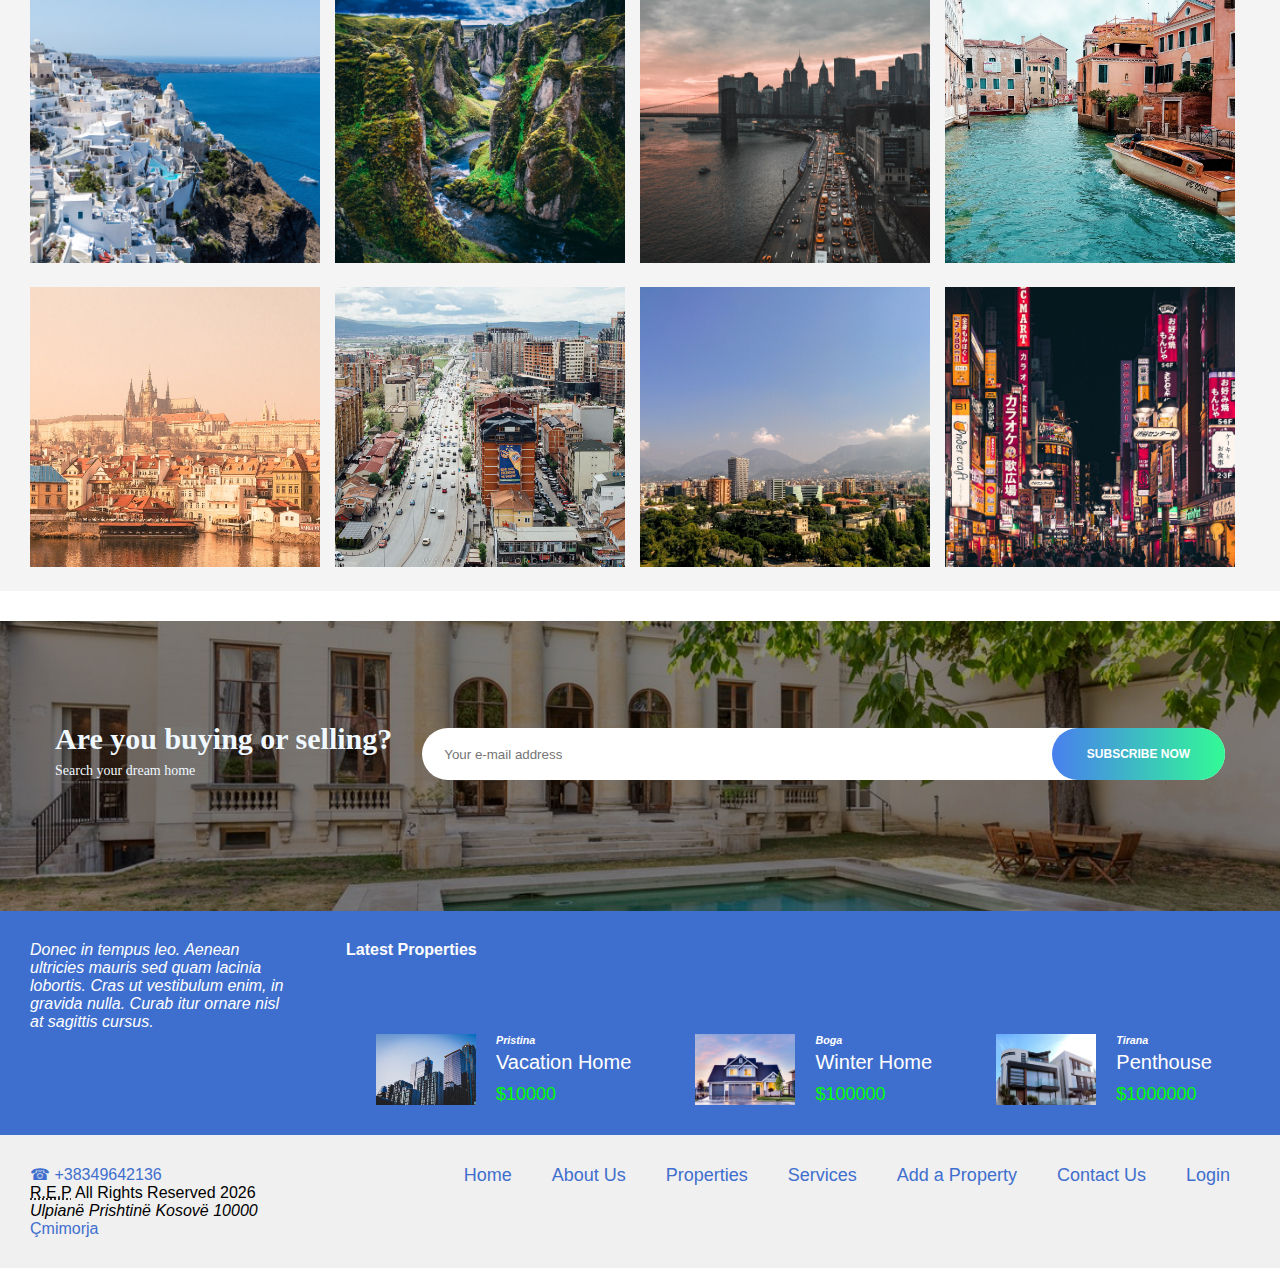
==== commit 9c47da81: "footer" ====
--- a/index.html
+++ b/index.html
@@ -27,7 +27,8 @@
         </nav>
         <div class="phone_num ml-auto">
         <div class="phone_num_inner">
-        <a href="tel:+38349642136"><span> &#9742;+38349642136 </a></span>
+            <a href="tel:+38349642136"><span> &#9742;+38349642136 </span> </a>
+        </div>
         </div>
         </div>
         </div>
@@ -424,7 +425,6 @@
         <input type="email" class="newsletter_input" placeholder="      Your e-mail address" required="required">
         <button class="newsletter_btn">subscribe now</button>
         </form>
-        </div>
         </div>
         </div>
         </div>
@@ -456,35 +456,35 @@
             </p>
     
         </div>
-        <div id="footerProperties">
+         <div id="footerProperties">
             <h4 id="footerTitle"> Latest Properties</h4>
             <div id="footerPropertiesContainer">
                 <div class="footerProperty">
-                    <img class="footerImg" src="img/5.jpg" alt="">
+                    <img class="footerImg" src="img/properties/real-estate-banner.jpg" alt="">
                     <div class="propertyInfo">
-                        <h6>Title</h6>
-                  <p>Property name</p>
-                  <span> $900</span>
+                        <h6>Pristina</h6>
+                  <p>Vacation Home</p>
+                  <span> $10000</span>
   
               </div>
   
           </div>
           <div class="footerProperty">
-              <img class="footerImg" src="img/5.jpg" alt="">
+              <img class="footerImg" src="img/properties/vila.jpg" alt="">
               <div class="propertyInfo">
-                  <h6>Title</h6>
-                  <p>Property name</p>
-                  <span> $900</span>
+                  <h6>Boga</h6>
+                  <p>Winter Home</p>
+                  <span> $100000</span>
   
               </div>
   
           </div>
           <div class="footerProperty">
-              <img class="footerImg" src="img/5.jpg" alt="">
+              <img class="footerImg" src="img/properties/penthouse.jpg" alt="">
               <div class="propertyInfo">
-                  <h6>Title</h6>
-                  <p>Property name</p>
-                  <span> $900</span>
+                  <h6>Tirana</h6>
+                  <p>Penthouse</p>
+                  <span> $1000000</span>
         
                     </div>
         
--- a/css/style.css
+++ b/css/style.css
@@ -290,13 +290,13 @@
     display: flex;
     flex-direction: column;
     flex-wrap: wrap;
-    width:30%;
+    width:20%;
     padding: 30px;
     color: white;
     font-style: italic;
 }
 #footerProperties{
-    width: 60%;
+    width: 70%;
     display: flex;
     flex-direction: column;
     padding: 30px;
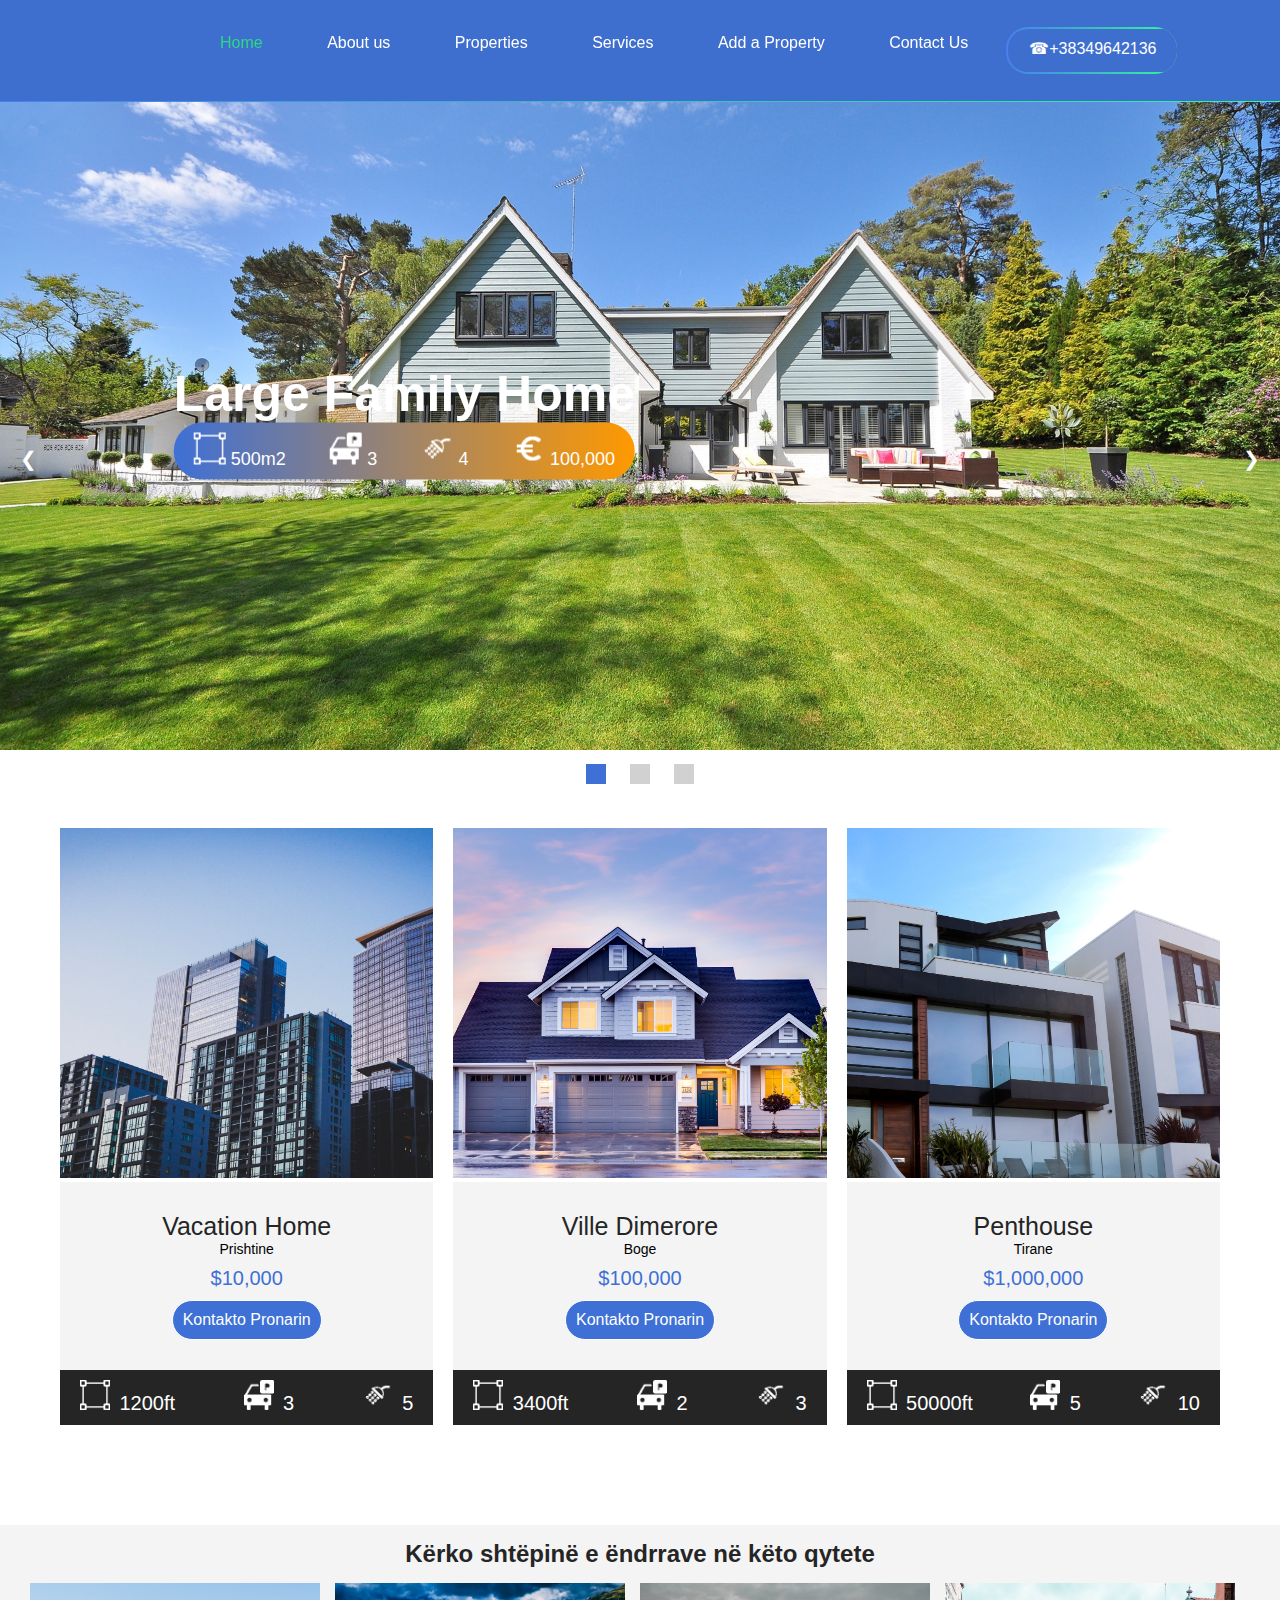
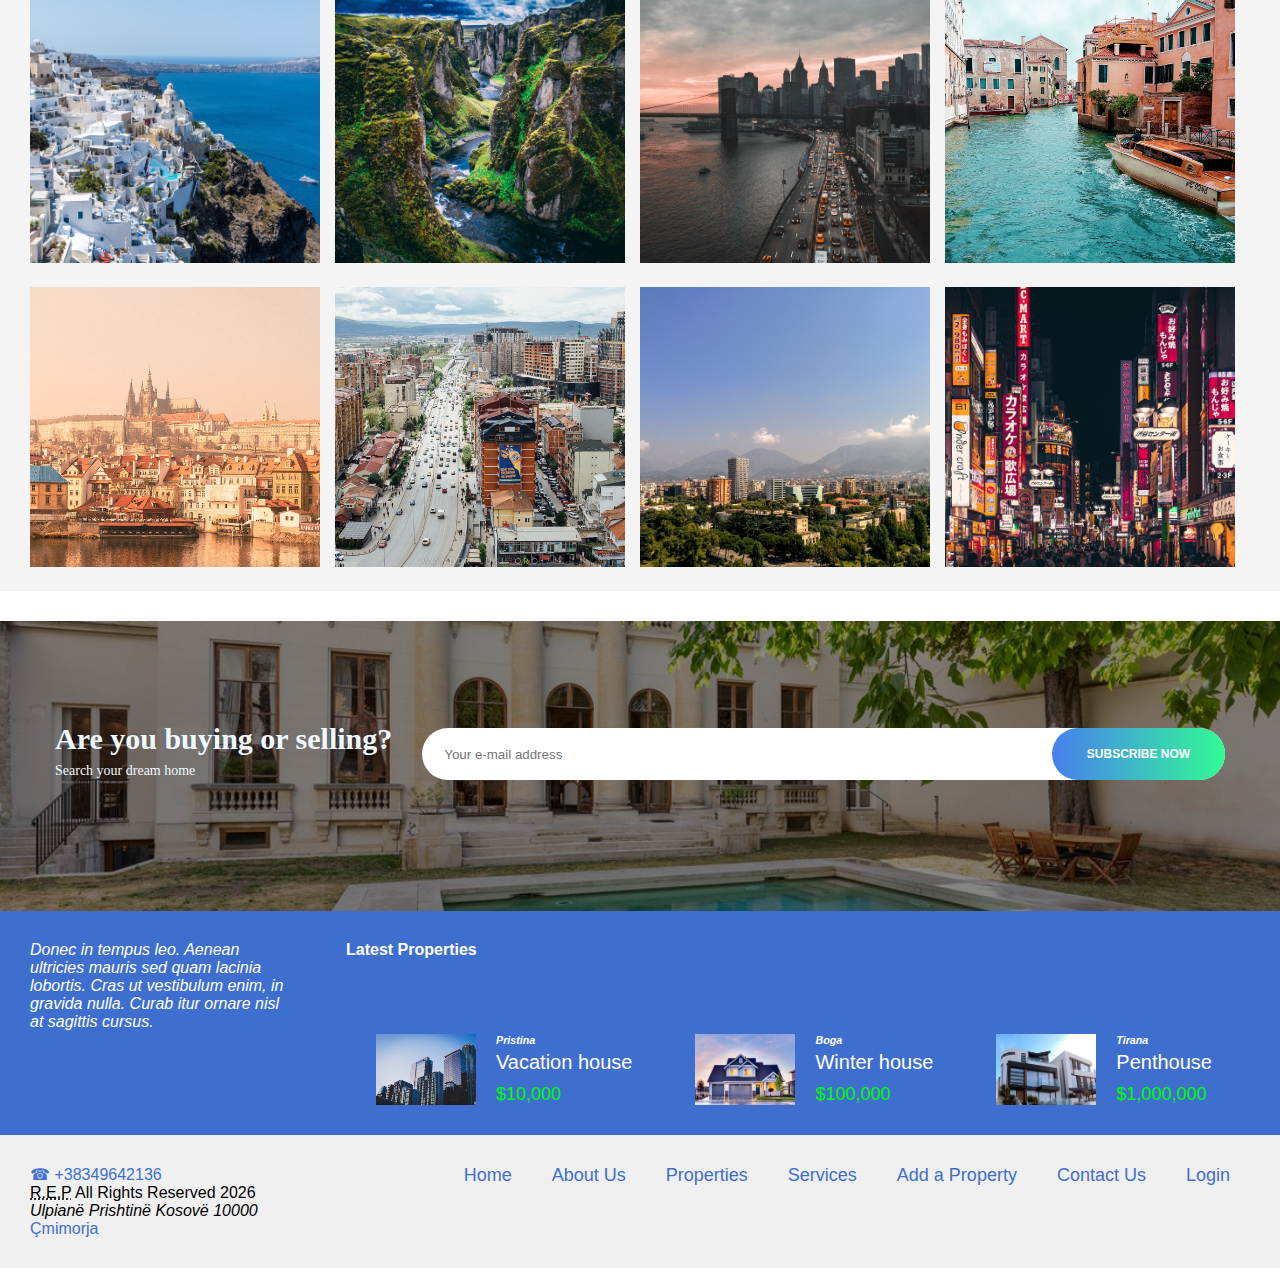
==== commit 507ea084: "footer details" ====
--- a/index.html
+++ b/index.html
@@ -457,14 +457,14 @@
     
         </div>
          <div id="footerProperties">
-            <h4 id="footerTitle"> Latest Properties</h4>
-            <div id="footerPropertiesContainer">
-                <div class="footerProperty">
-                    <img class="footerImg" src="img/properties/real-estate-banner.jpg" alt="">
-                    <div class="propertyInfo">
-                        <h6>Pristina</h6>
-                  <p>Vacation Home</p>
-                  <span> $10000</span>
+        <h4 id="footerTitle"> Latest Properties</h4>
+        <div id="footerPropertiesContainer">
+            <div class="footerProperty">
+                <img class="footerImg" src="img/real-estate-banner.jpg" alt="">
+                <div class="propertyInfo">
+                    <h6>Pristina</h6>
+                  <p>Vacation house</p>
+                  <span> $10,000</span>
   
               </div>
   
@@ -473,8 +473,8 @@
               <img class="footerImg" src="img/properties/vila.jpg" alt="">
               <div class="propertyInfo">
                   <h6>Boga</h6>
-                  <p>Winter Home</p>
-                  <span> $100000</span>
+                  <p>Winter house</p>
+                  <span> $100,000</span>
   
               </div>
   
@@ -484,7 +484,7 @@
               <div class="propertyInfo">
                   <h6>Tirana</h6>
                   <p>Penthouse</p>
-                  <span> $1000000</span>
+                  <span> $1,000,000</span>
         
                     </div>
         
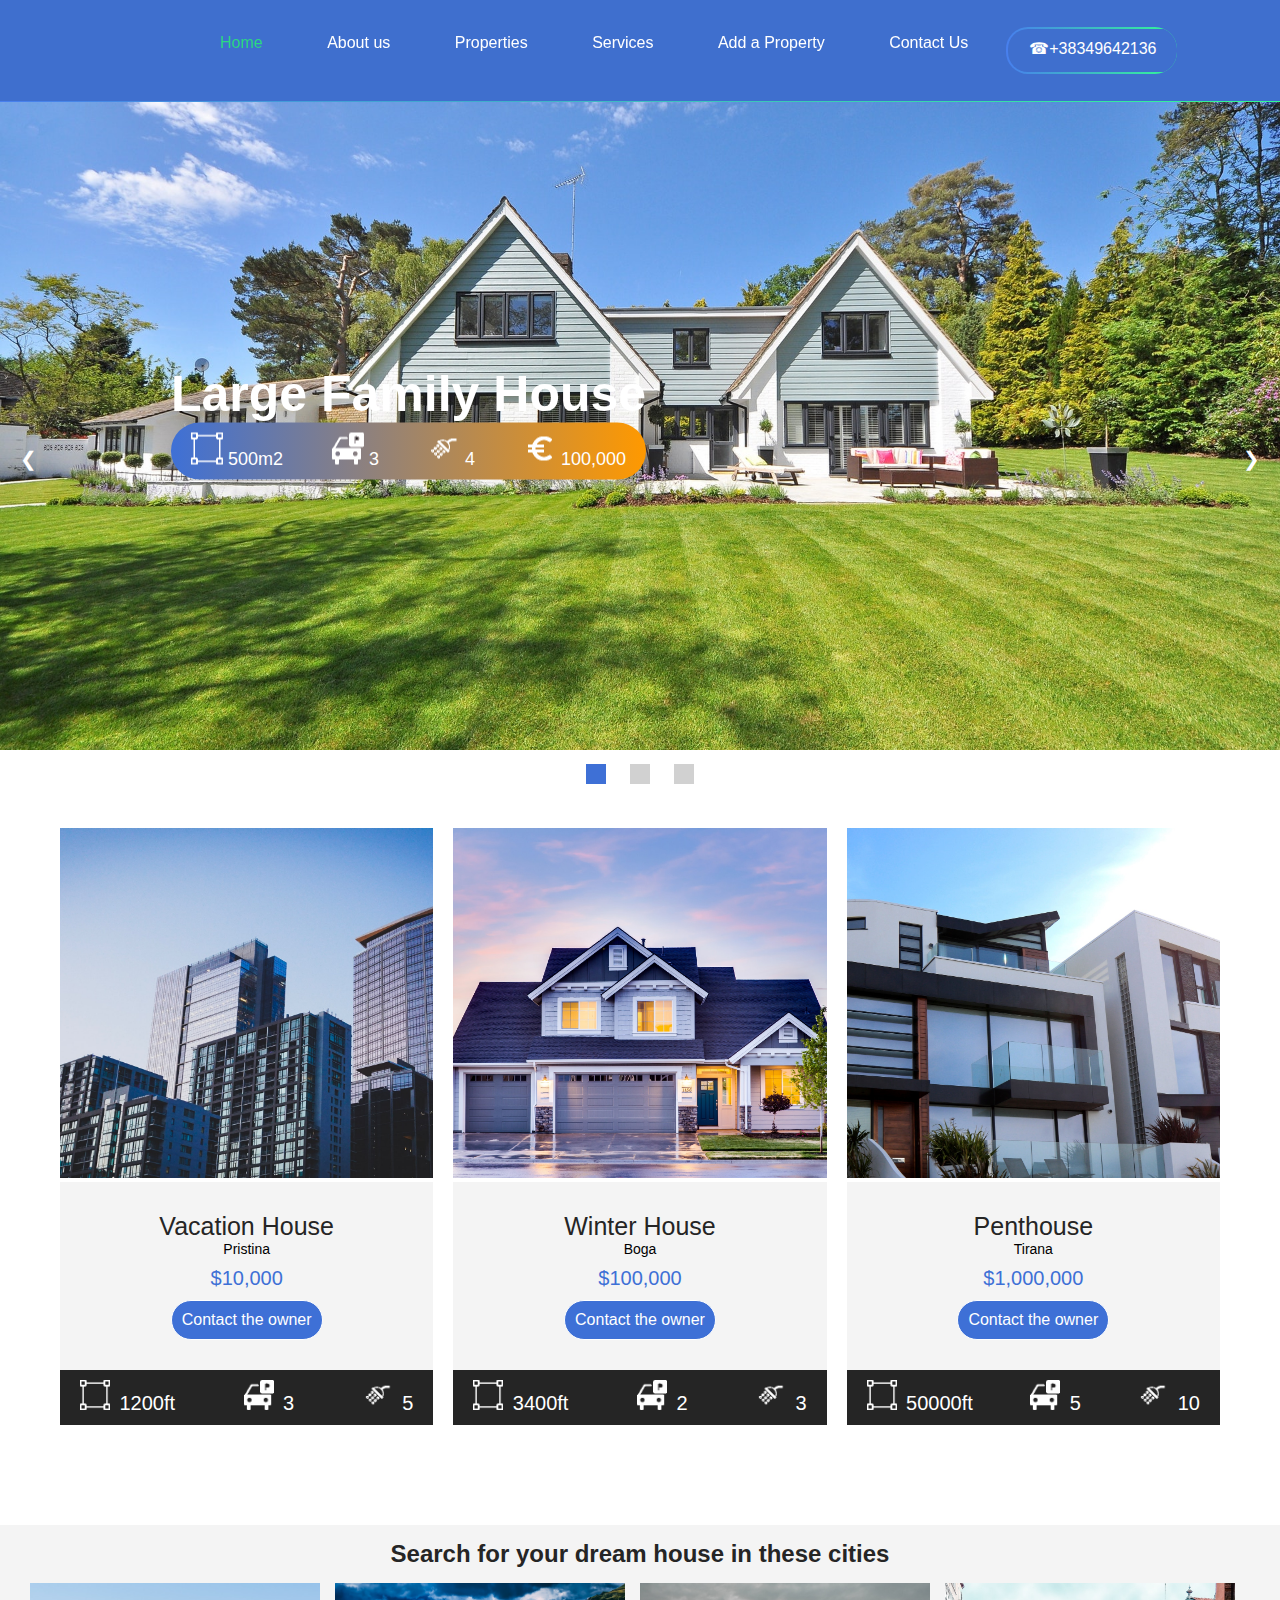
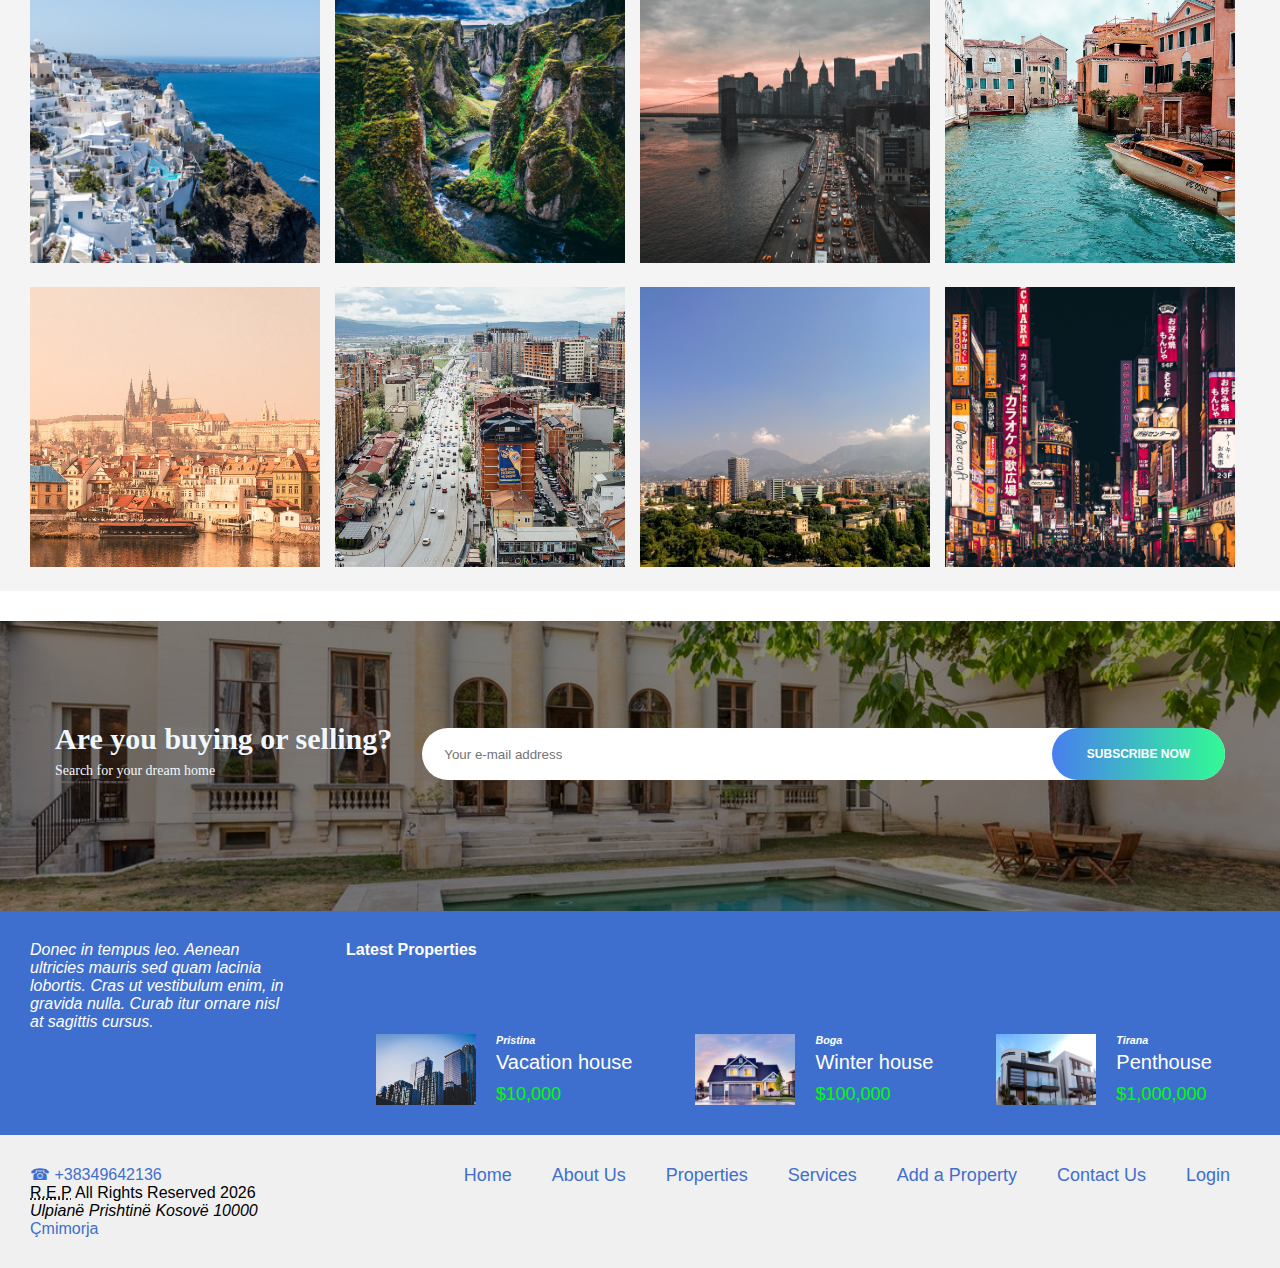
==== commit 9f25a4c9: "updates" ====
--- a/index.html
+++ b/index.html
@@ -145,7 +145,7 @@
         <div class="slides" style="display: block!important;">
             <img src="img/slide/slide-1.jpg"  alt="">
             <div class="slideText">
-                <h1>Large Family Home</h1>
+                <h1>Large Family House</h1>
                 <div class="sliderSpecs">
                     <div>
                         <img src="img/icons/icon_area.png" class="slider-icons" alt="">
@@ -237,14 +237,14 @@
                 </div>
                 <div class="property-text">
                     <div class="property-title">
-                        <a href="#">Vacation Home</a> 
+                        <a href="#">Vacation House</a> 
                     </div>
                     <div class="property-location">
-                        Prishtine
+                        Pristina
                     </div>
                     <div class="property-price">$10,000</div>
                     <div class="contact-owner">
-                        <button>Kontakto Pronarin</button>
+                        <button>Contact the owner</button>
                     </div>
                 </div>
                 
@@ -275,14 +275,14 @@
                 </div>
                 <div class="property-text">
                     <div class="property-title">
-                        <a href="#">Ville Dimerore</a> 
+                        <a href="#">Winter House</a> 
                     </div>
                     <div class="property-location">
-                        Boge
+                        Boga
                     </div>
                     <div class="property-price">$100,000</div>
                     <div class="contact-owner">
-                        <button>Kontakto Pronarin</button>
+                        <button>Contact the owner</button>
                     </div>
                 </div>
                 
@@ -316,11 +316,11 @@
                         <a href="#">Penthouse</a> 
                     </div>
                     <div class="property-location">
-                        Tirane
+                        Tirana
                     </div>
                     <div class="property-price">$1,000,000</div>
                     <div class="contact-owner">
-                        <button>Kontakto Pronarin</button>
+                        <button>Contact the owner</button>
                     </div>
                 </div>
                 
@@ -354,19 +354,19 @@
 
     <div class="property-cities">
         <div class="cities-headline">
-            <h2>Kërko shtëpinë e ëndrrave në këto qytete</h2>
+            <h2>Search for your dream house in these cities</h2>
         </div>
         <div class="cities-row">
             <div class="city">
                 <img src="img/cities/greece.jpg" alt="">
                 <div class="city-text">
-                    <a href="#"><h4>Greqi</h4></a>
+                    <a href="#"><h4>Santorini</h4></a>
                 </div>
             </div>
             <div class="city">
                 <img src="img/cities/iceland.jpg" alt="">
                 <div class="city-text">
-                    <a href="#"><h4>Islanda</h4></a>
+                    <a href="#"><h4>Vik</h4></a>
                 </div>
             </div>
             <div class="city">
@@ -378,7 +378,7 @@
             <div class="city">
                 <img src="img/cities/venice.jpg" alt="">
                 <div class="city-text">
-                    <a href="#"><h4>Venecia</h4></a>
+                    <a href="#"><h4>Venice</h4></a>
                 </div>
             </div>
         </div>
@@ -386,13 +386,13 @@
             <div class="city">
                 <img src="img/cities/prague.jpg" alt="">
                 <div class="city-text">
-                    <a href="#"><h4>Praga</h4></a>
+                    <a href="#"><h4>Prague</h4></a>
                 </div>
             </div>
             <div class="city">
                 <img src="img/cities/prishtina.jpg" alt="">
                 <div class="city-text">
-                    <a href="#"><h4>Prishtina</h4></a>
+                    <a href="#"><h4>Pristina</h4></a>
                 </div>
             </div>
             <div class="city">
@@ -404,7 +404,7 @@
             <div class="city">
                 <img src="img/cities/tokyo.jpg" alt="">
                 <div class="city-text">
-                    <a href="#"><h4>Venecia</h4></a>
+                    <a href="#"><h4>Tokyo</h4></a>
                 </div>
             </div>
         </div>
@@ -418,7 +418,7 @@
         <div class=" d-flex flex-row align-items-start justify-content-start">
         <div class="newsletter_title_container">
         <div class="newsletter_title">Are you buying or selling?</div>
-        <div class="newsletter_subtitle">Search your dream home</div>
+        <div class="newsletter_subtitle">Search for your dream home</div>
         </div>
         <div class="newsletter_form_container">
         <form action="#" class="newsletter_form">
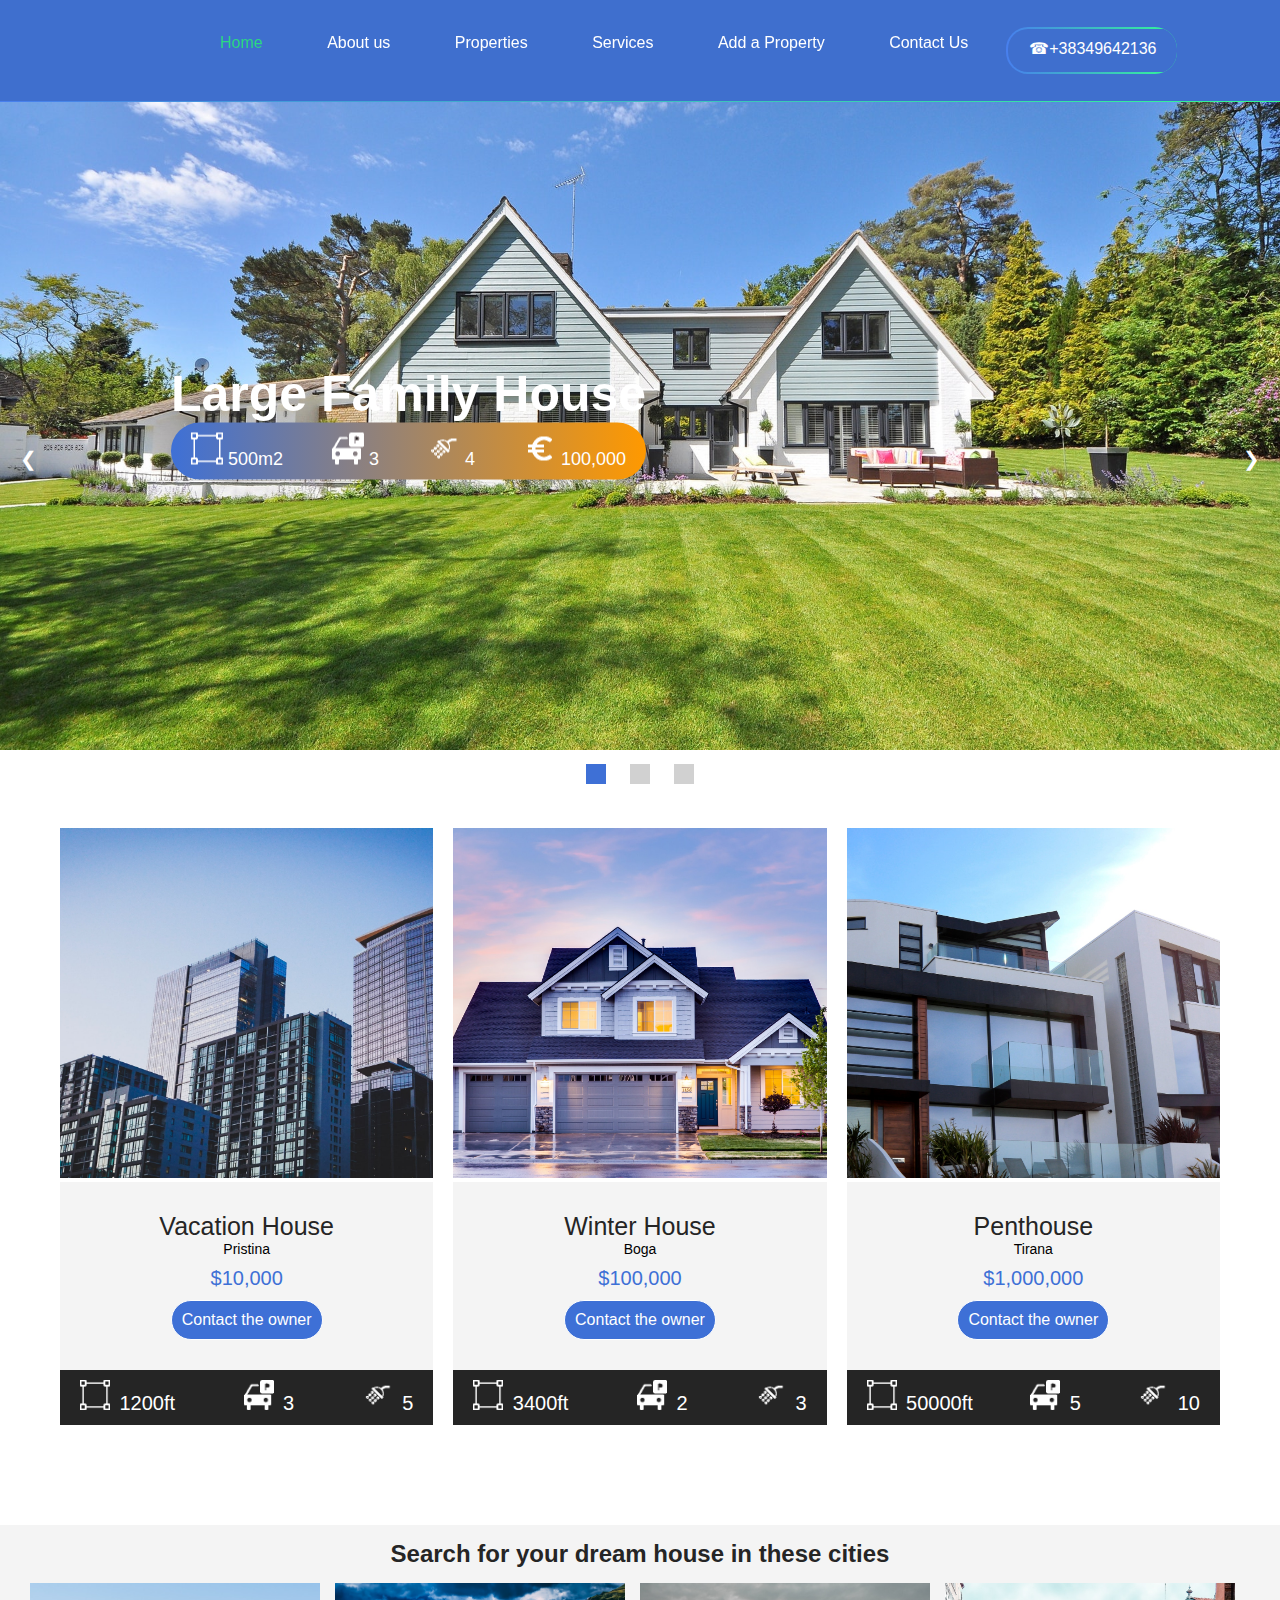
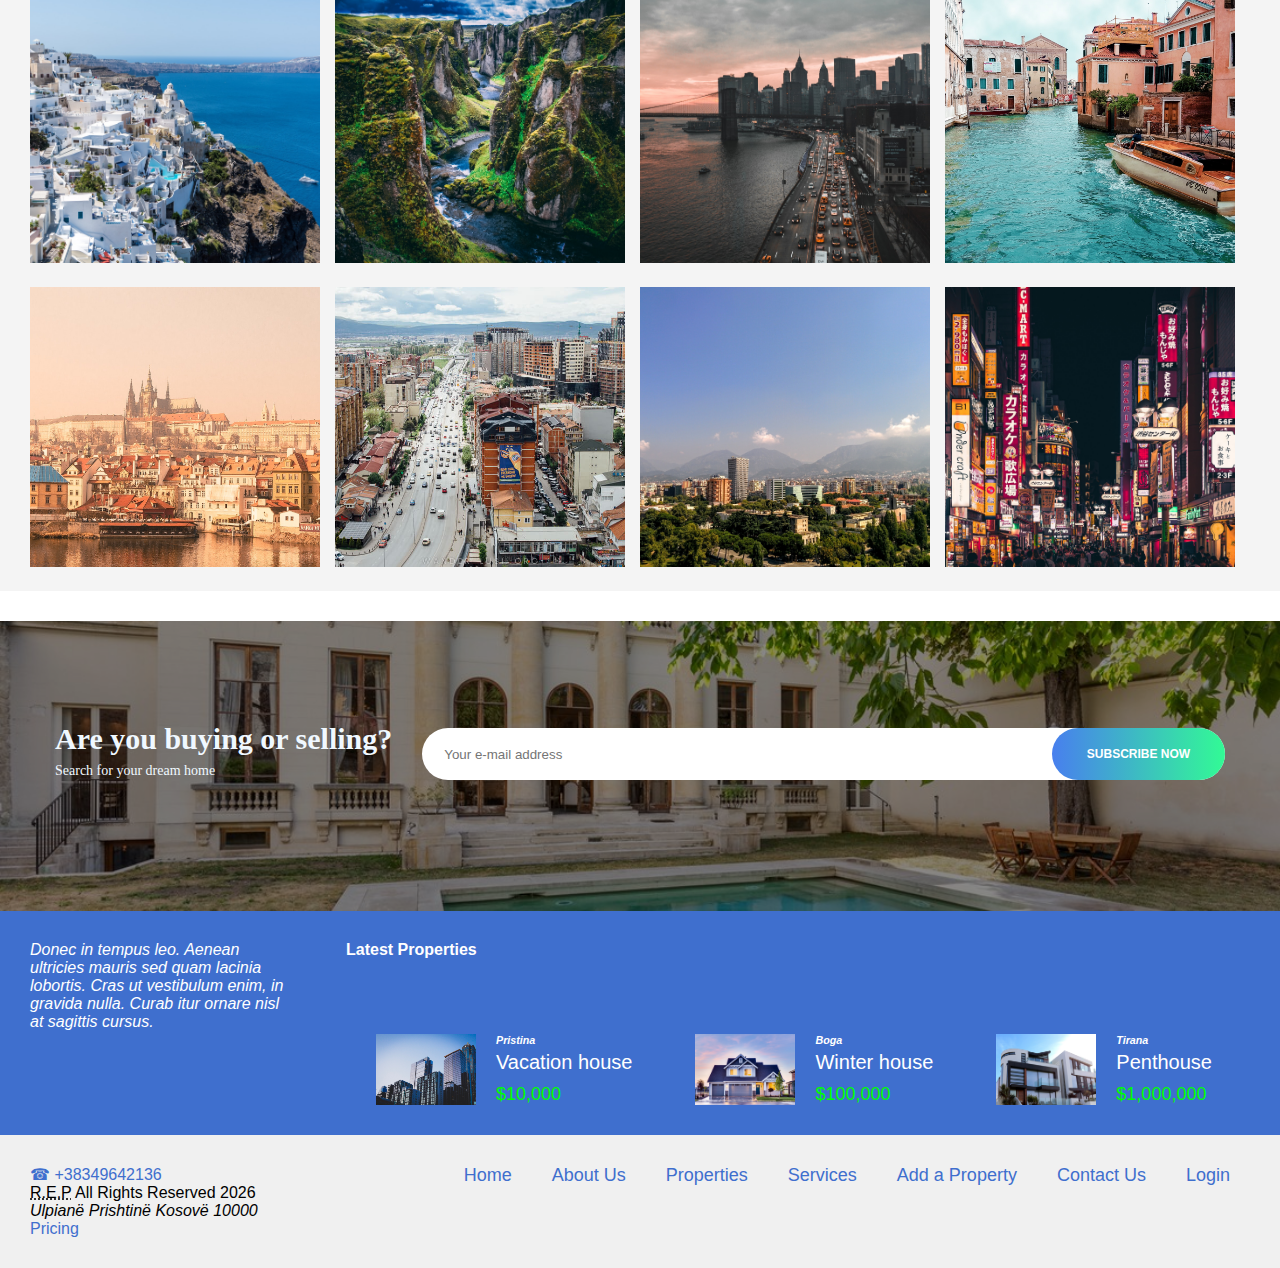
==== commit cf44e439: "updates" ====
--- a/index.html
+++ b/index.html
@@ -503,7 +503,7 @@
             <address>
                 Ulpian&euml; Prishtin&euml;  Kosov&euml; 10000
             </address>
-            <a href="./files/pricing.pdf">&Ccedil;mimorja</a>
+            <a href="./files/pricing.pdf">Pricing</a>
         </div>
         <div id="menuFooter">
             <a href="index.html" class="menu-page "> Home </a> 
